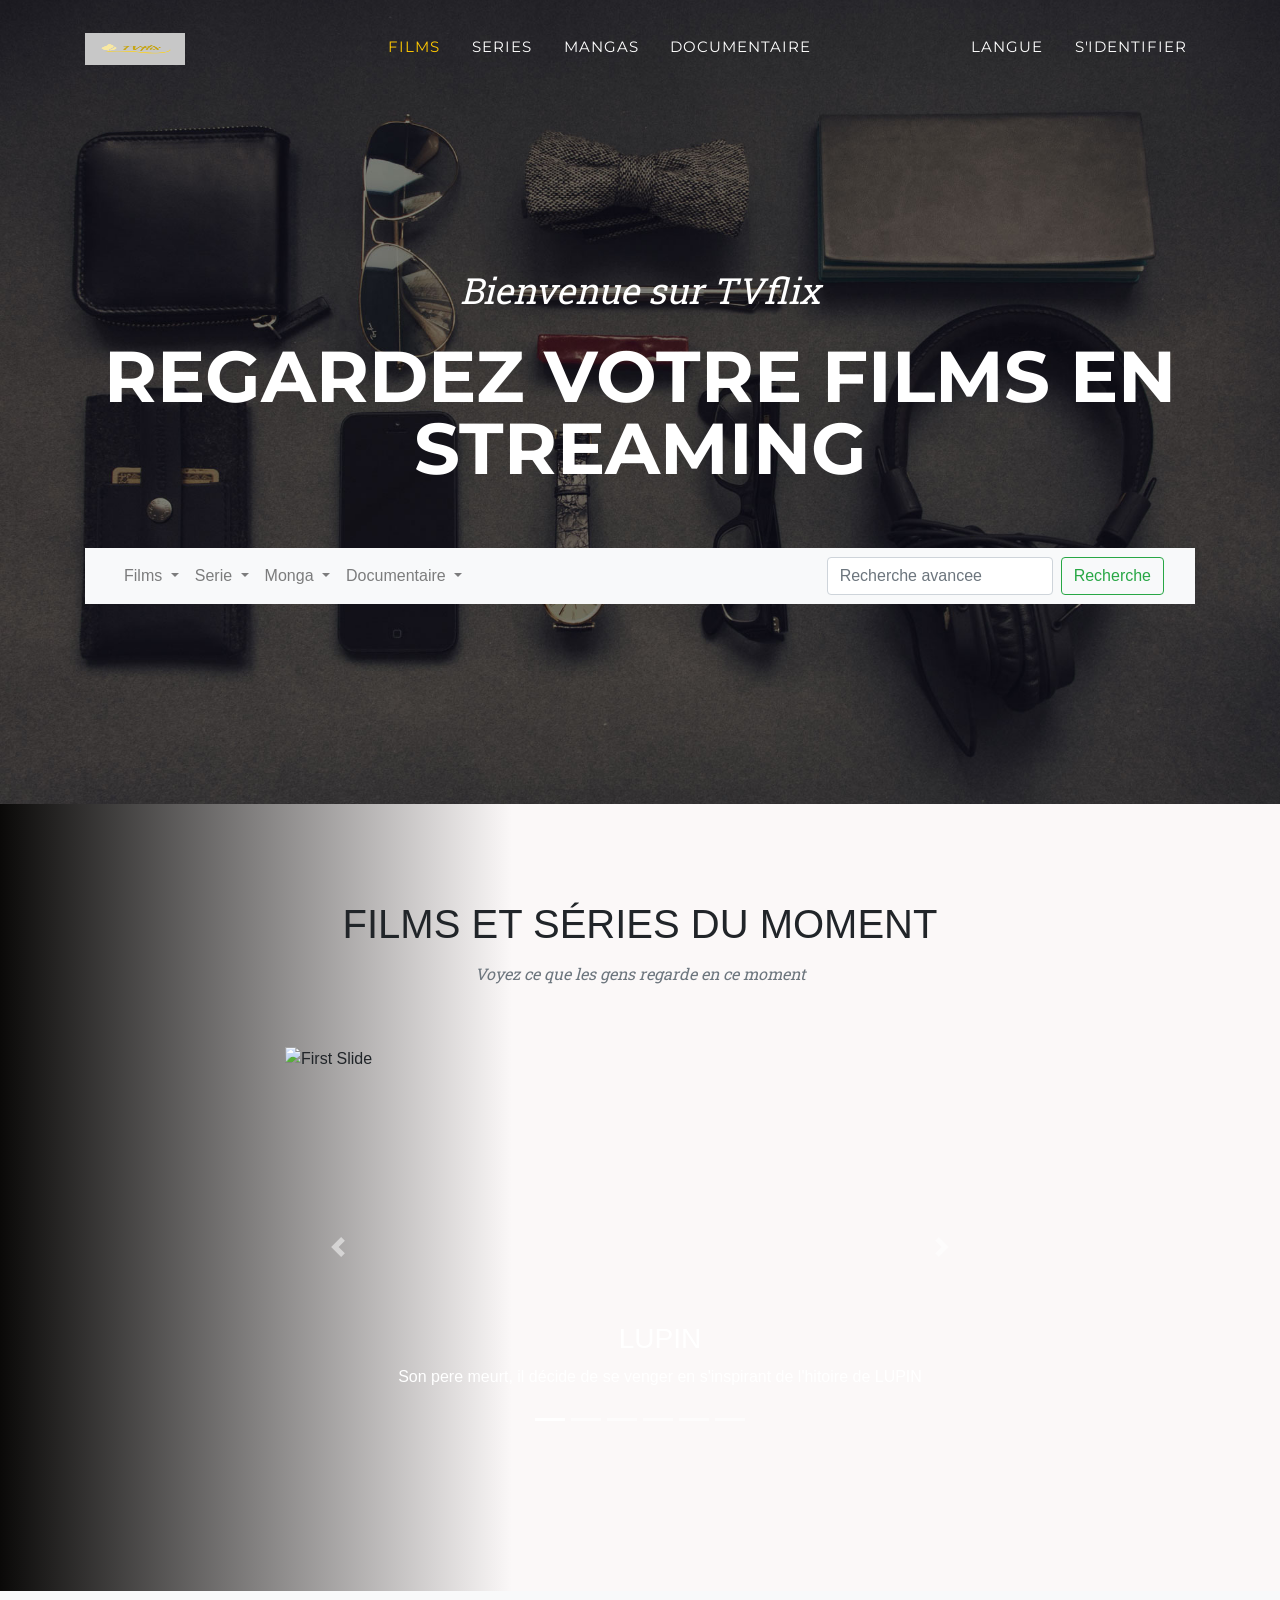
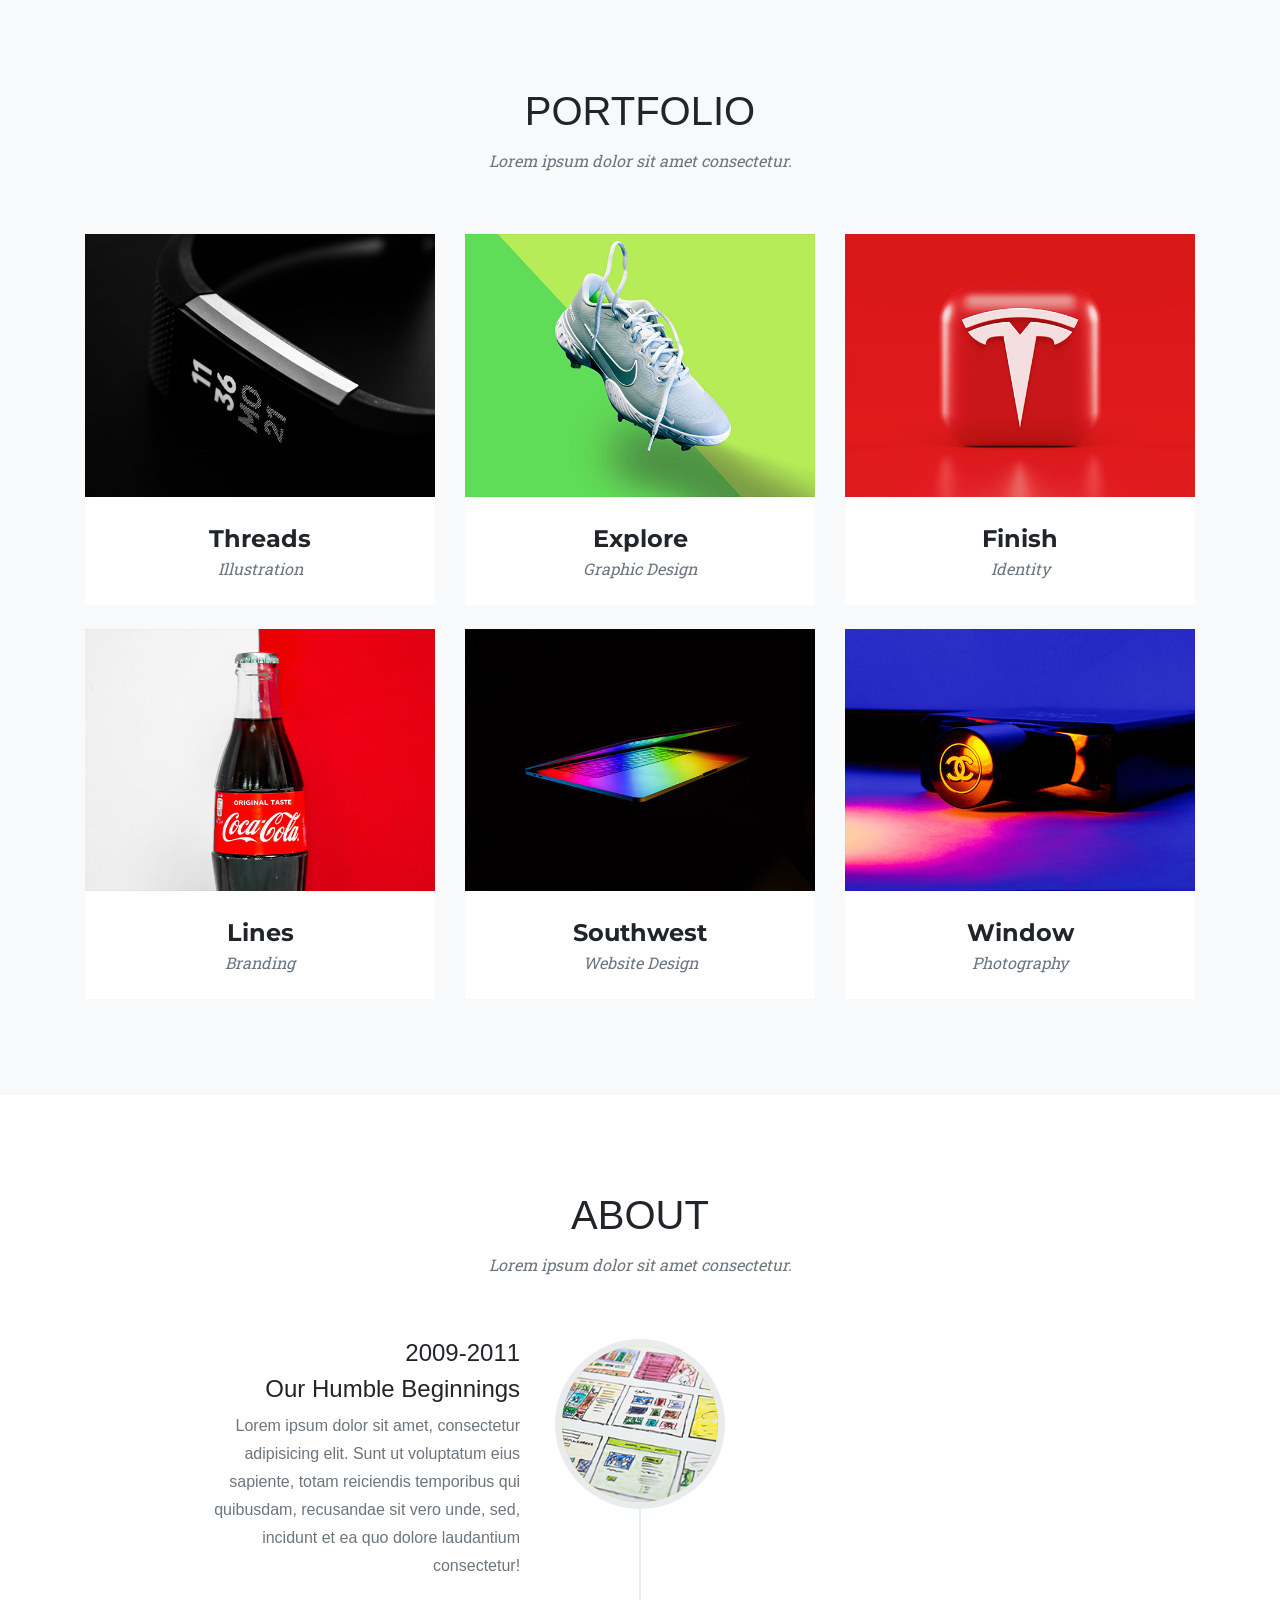
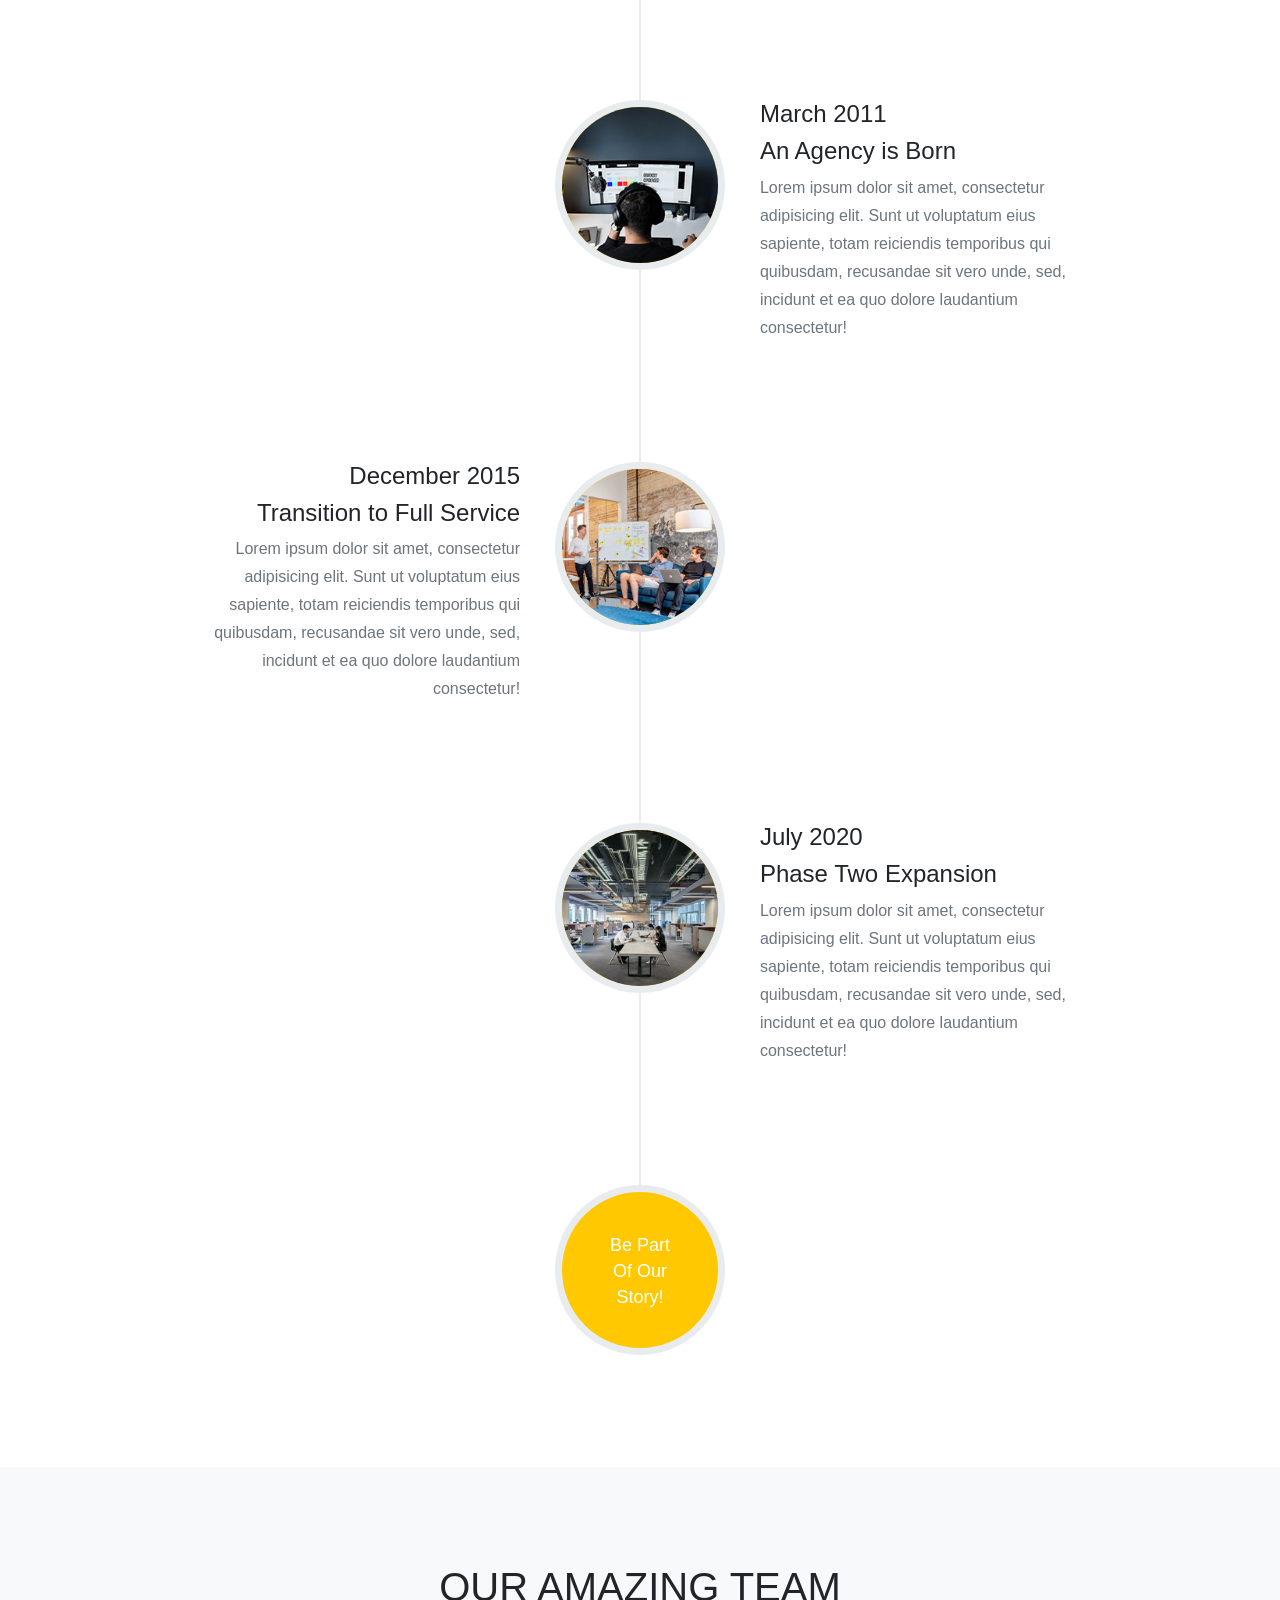
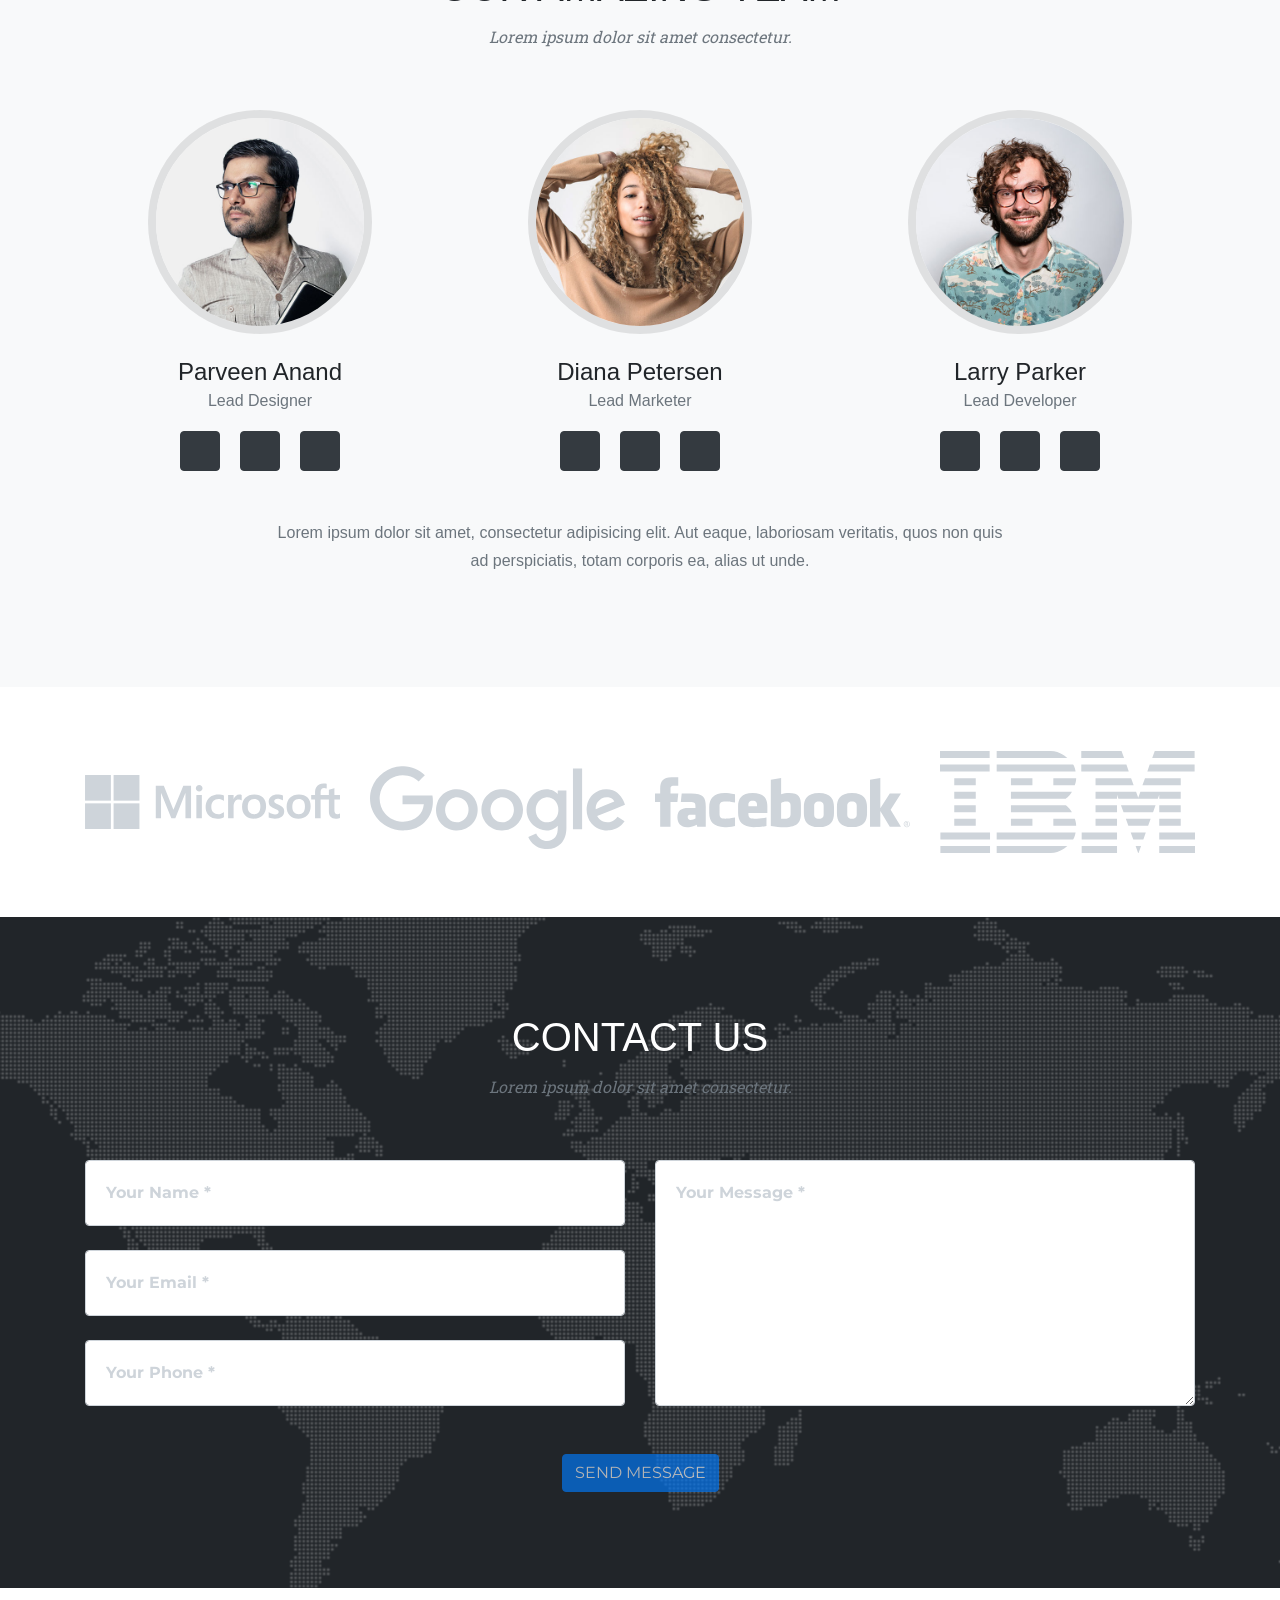
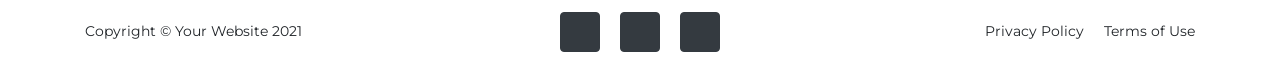
==== public/jalon1/startbootstrap-agency-gh-pages/index.html @ 6d9bc87f "finalisation du section Films et Series Du Moment" ====
<!DOCTYPE html>
<html lang="en">

<head>
    <meta charset="utf-8" />
    <meta name="viewport" content="width=device-width, initial-scale=1, shrink-to-fit=no" />
    <meta name="description" content="" />
    <meta name="author" content="" />
    <title>Agency - Start Bootstrap Theme</title>
    <!-- Favicon-->
    <link rel="icon" type="image/x-icon" href="assets/favicon.ico" />
    <!-- Font Awesome icons (free version)-->
    <script src="https://use.fontawesome.com/releases/v5.15.4/js/all.js" crossorigin="anonymous"></script>
    <!-- Google fonts-->
    <link href="https://fonts.googleapis.com/css?family=Montserrat:400,700" rel="stylesheet" type="text/css" />
    <link href="https://fonts.googleapis.com/css?family=Roboto+Slab:400,100,300,700" rel="stylesheet" type="text/css" />
    <!-- Core theme CSS (includes Bootstrap)-->
    <link href="css/styles.css" rel="stylesheet" />
    <script src="https://code.jquery.com/jquery-3.3.1.slim.min.js"
        integrity="sha384-q8i/X+965DzO0rT7abK41JStQIAqVgRVzpbzo5smXKp4YfRvH+8abtTE1Pi6jizo"
        crossorigin="anonymous"></script>
    <script src="https://cdnjs.cloudflare.com/ajax/libs/popper.js/1.14.3/umd/popper.min.js"
        integrity="sha384-ZMP7rVo3mIykV+2+9J3UJ46jBk0WLaUAdn689aCwoqbBJiSnjAK/l8WvCWPIPm49"
        crossorigin="anonymous"></script>
    <script src="https://stackpath.bootstrapcdn.com/bootstrap/4.1.1/js/bootstrap.min.js"
        integrity="sha384-smHYKdLADwkXOn1EmN1qk/HfnUcbVRZyYmZ4qpPea6sjB/pTJ0euyQp0Mk8ck+5T"
        crossorigin="anonymous"></script>
    <link rel="stylesheet" href="https://stackpath.bootstrapcdn.com/bootstrap/4.1.1/css/bootstrap.min.css"
        integrity="sha384-WskhaSGFgHYWDcbwN70/dfYBj47jz9qbsMId/iRN3ewGhXQFZCSftd1LZCfmhktB" crossorigin="anonymous">
</head>

<body id="page-top">
    <!-- Navigation-->
    <nav class="navbar navbar-expand-lg navbar-dark fixed-top" id="mainNav">
        <div class="container">
            <a class="navbar-brand" href="#page-top"><img src="assets/img/logo.png" h width="100" alt="..." /></a>
            <button class="navbar-toggler" type="button" data-bs-toggle="collapse" data-bs-target="#navbarResponsive"
                aria-controls="navbarResponsive" aria-expanded="false" aria-label="Toggle navigation">
                Menu
                <i class="fas fa-bars ms-1"></i>
            </button>
            <div class="collapse navbar-collapse" id="navbarResponsive">
                <ul class="navbar-nav text-uppercase ms-auto py-4 py-lg-0">
                    <li class="nav-item"><a class="nav-link" href="#services">Films</a></li>
                    <li class="nav-item"><a class="nav-link" href="#portfolio">Series</a></li>
                    <li class="nav-item"><a class="nav-link" href="#about">Mangas</a></li>
                    <li class="nav-item"><a class="nav-link" href="#about">Documentaire</a></li>
                    <li class="nav-item"><a class="nav-link" href="#about"> </a></li>
                    <li class="nav-item"><a class="nav-link" href="#about"> </a></li>
                    <li class="nav-item"><a class="nav-link" href="#about"> </a></li>
                    <li class="nav-item"><a class="nav-link" href="#about"> </a></li>
                    <li class="nav-item"><a class="nav-link" href="#team">Langue</a></li>
                    <li class="nav-item"><a class="nav-link" href="#contact">S'identifier</a></li>
                </ul>
            </div>
        </div>
    </nav>
    <!-- Masthead-->
    <header class="masthead">
        <div class="container">
            <div class="masthead-subheading">Bienvenue sur TVflix</div>
            <div class="masthead-heading text-uppercase">Regardez votre films en streaming</div>
            <nav class="navbar navbar-expand-lg navbar-light bg-light">
                <div class="container-fluid">
                    <!--                        <a class="navbar-brand" href="#">Navbar</a>-->
                    <button class="navbar-toggler" type="button" data-bs-toggle="collapse"
                        data-bs-target="#navbarSupportedContent" aria-controls="navbarSupportedContent"
                        aria-expanded="false" aria-label="Toggle navigation">
                        <span class="navbar-toggler-icon"></span>
                    </button>
                    <div class="collapse navbar-collapse" id="navbarSupportedContent">
                        <ul class="navbar-nav me-auto mb-2 mb-lg-0">
                            </li>
                            <li class="nav-item dropdown">
                                <a class="nav-link dropdown-toggle" href="#" id="Films" role="button"
                                    data-bs-toggle="dropdown" aria-expanded="false">
                                    Films
                                </a>
                                <ul class="dropdown-menu" aria-labelledby="navbarDropdown">
                                    <li><a class="dropdown-item" href="#">Action</a></li>
                                    <li><a class="dropdown-item" href="#">Drame</a></li>
                                    <li><a class="dropdown-item" href="#">Horreur</a></li>
                                    <!--                                        <li><hr class="dropdown-divider"></li>-->
                                    <li><a class="dropdown-item" href="#">Romance</a></li>
                                    <li><a class="dropdown-item" href="#">Meilleur Films de touts les temps</a></li>
                                </ul>
                            </li>
                            <li class="nav-item dropdown">
                                <a class="nav-link dropdown-toggle" href="#" id="Series" role="button"
                                    data-bs-toggle="dropdown" aria-expanded="false">
                                    Serie
                                </a>
                                <ul class="dropdown-menu" aria-labelledby="navbarDropdown">
                                    <li><a class="dropdown-item" href="#">Action</a></li>
                                    <li><a class="dropdown-item" href="#">Drame</a></li>
                                    <li><a class="dropdown-item" href="#">Horreur</a></li>
                                    <!--                                        <li><hr class="dropdown-divider"></li>-->
                                    <li><a class="dropdown-item" href="#">Romance</a></li>
                                    <li><a class="dropdown-item" href="#">Meilleur Series de touts les temps</a></li>
                                </ul>
                            </li>
                            <li class="nav-item dropdown">
                                <a class="nav-link dropdown-toggle" href="#" id="navbarDropdown" role="button"
                                    data-bs-toggle="dropdown" aria-expanded="false">
                                    Monga
                                </a>
                                <ul class="dropdown-menu" aria-labelledby="navbarDropdown">
                                    <li><a class="dropdown-item" href="#">Action</a></li>
                                    <li><a class="dropdown-item" href="#">Drame</a></li>
                                    <li><a class="dropdown-item" href="#">Horreur</a></li>
                                    <!--                                        <li><hr class="dropdown-divider"></li>-->
                                    <li><a class="dropdown-item" href="#">Romance</a></li>
                                    <li><a class="dropdown-item" href="#">Meilleur Monga de touts les temps</a></li>
                                </ul>
                            </li>
                            <li class="nav-item dropdown">
                                <a class="nav-link dropdown-toggle" href="#" id="Documentaire" role="button"
                                    data-bs-toggle="dropdown" aria-expanded="false">
                                    Documentaire
                                </a>
                                <ul class="dropdown-menu" aria-labelledby="navbarDropdown">
                                    <li><a class="dropdown-item" href="#">Nature</a></li>
                                    <li><a class="dropdown-item" href="#">Guerre</a></li>
                                    <!--                                        <li><hr class="dropdown-divider"></li>-->
                                    <li><a class="dropdown-item" href="#">Technologie</a></li>
                                </ul>
                            </li>
                            <!--                                <li class="nav-item">-->
                            <!--                                    <a class="nav-link disabled">Disabled</a>-->
                            <!--                                </li>-->
                        </ul>
                        <form class="d-flex">
                            <input class="form-control me-2" type="search" placeholder="Recherche avancee"
                                aria-label="Recherche">
                            <button class="btn btn-outline-success" type="submit">Recherche</button>
                        </form>
                    </div>
                </div>
            </nav>
        </div>
    </header>
    <!-- Services-->
    <section style="background: rgb(10,9,8);
    background: linear-gradient(90deg, rgba(10,9,8,1) 0%, rgba(251,248,248,1) 40%);"class="page-section" id="services">
        <div class="container">
            <div class="text-center">
                <h2 class="section-heading text-uppercase">Films Et Séries Du Moment</h2>
                <h3 class="section-subheading text-muted">Voyez ce que les gens regarde en ce moment</h3>
            </div>
            <div class="container">
                <div class="row">
                    <div class="col-sm-8 m-auto">
                        <!-- SLIDER WITH CAPTIONS -->
                        <div id="slider4" class="carousel slide mb-5" data-ride="carousel">
                            <ol class="carousel-indicators">
                                <li class="active" data-target="#slider4" data-slide-to="0"></li>
                                <li data-target="#slider4" data-slide-to="1"></li>
                                <li data-target="#slider4" data-slide-to="2"></li>
                                <li data-target="#slider4" data-slide-to="3"></li>
                                <li data-target="#slider4" data-slide-to="4"></li>
                                <li data-target="#slider4" data-slide-to="5"></li>
                            </ol>
                            <div class="carousel-inner">
                                <div style="width: 750px;" class="carousel-item active">
                                    <img style="width: 700px; height: 400px;" class="d-block img-fluid" src="https://www.francetvinfo.fr/pictures/ezbst2idcQj1Mu-MVSHnGaxowH8/0x231:600x569/944x531/filters:format(webp)/2021/05/11/phpW4LuIW.jpg"
                                        alt="First Slide">
                                    <div class="carousel-caption d-none d-md-block">
                                        <h3>LUPIN</h3>
                                        <p>Son pere meurt, il décide de se venger en s'inspirant de l'hitoire de LUPIN</p>
                                    </div>
                                </div>
                                <div style="width: 750px;" class="carousel-item">
                                    <img style="width: 700px;height: 400px;" class="d-block img-fluid" src="https://cache.cosmopolitan.fr/data/photo/w600_h315_ci/1mn/love-hard-couple.jpg"
                                        alt="Second Slide">
                                    <div class="carousel-caption d-none d-md-block">
                                        <h3>LOVEHARD</h3>
                                        <p>Natalie, une jeune femme qui vit à Los Angeles et peine à trouver l'amour.</p>
                                    </div>
                                </div>
                                <div style="width: 750px;" class="carousel-item">
                                    <img style="width: 700px;height: 400px;"  class="d-block img-fluid" src="https://www.themoviedb.org/t/p/w780/lxLiKYM4laorYKMxyaWrSVbLIjr.jpg"
                                        alt="Third Slide">
                                    <div class="carousel-caption d-none d-md-block">
                                        <h3>ARMY OF THIEVES</h3>
                                        <p>Grâce à ses talents de hackeur, Ludwig intègre un gang de braqueurs qui traque les différents coffres.</p>
                                    </div>
                                </div>
                                <div style="width: 750px;" class="carousel-item">
                                    <img style="width: 700px;height: 400px;" class="d-block img-fluid" src="https://imgsrc.cineserie.com/2021/09/1200x680_venom.jpg?ver=1"
                                        alt="Third Slide">
                                    <div class="carousel-caption d-none d-md-block">
                                        <h3>VENOM 2</h3>
                                        <p>Après avoir choisi le journaliste d'enquête Eddie Brock comme hôte, le symbiote extraterrestre Venom doit affronter un nouvel ennemi</p>
                                    </div>
                                </div>
                                <div style="width: 750px;" class="carousel-item">
                                    <img style="width: 700px;height: 400px;" class="d-block img-fluid" src="https://img.huffingtonpost.com/asset/615c76212000006b1a8cfb46.jpg?cache=abHQ5LaKaV&ops=1778_1000"
                                        alt="Third Slide">
                                    <div class="carousel-caption d-none d-md-block">
                                        <h3>SQUID GAME</h3>
                                        <p>Des personnes en difficultés financières sont invitées à une mystérieuse compétition de survie.</p>
                                    </div>
                                </div>
                                <div style="width: 750px;"class="carousel-item">
                                    <img style="width: 700px;height: 400px;" class="d-block img-fluid" src="https://imgr.cineserie.com/2021/04/jumanji.png?imgeng=/f_jpg/cmpr_0/w_2544/h_1431/m_cropbox&ver=1"
                                        alt="Third Slide">
                                    <div class="carousel-caption d-none d-md-block">
                                        <h3>JUMANJI </h3>
                                        <p>Quatre jeunes se retrouvent mystérieusement propulsés au coeur de la jungle de Jumanji</p>
                                    </div>
                                </div>
                            </div>

                            <!-- CONTROLS -->
                            <a href="#slider4" class="carousel-control-prev" data-slide="prev">
                                <span class="carousel-control-prev-icon"></span>
                            </a>

                            <a href="#slider4" class="carousel-control-next" data-slide="next">
                                <span class="carousel-control-next-icon"></span>
                            </a>
                        </div>
                    </div>
                </div>
            <script src="https://code.jquery.com/jquery-3.3.1.slim.min.js"
                integrity="sha384-q8i/X+965DzO0rT7abK41JStQIAqVgRVzpbzo5smXKp4YfRvH+8abtTE1Pi6jizo"
                crossorigin="anonymous"></script>
            <script src="https://cdnjs.cloudflare.com/ajax/libs/popper.js/1.14.3/umd/popper.min.js"
                integrity="sha384-ZMP7rVo3mIykV+2+9J3UJ46jBk0WLaUAdn689aCwoqbBJiSnjAK/l8WvCWPIPm49"
                crossorigin="anonymous"></script>
            <script src="https://stackpath.bootstrapcdn.com/bootstrap/4.1.1/js/bootstrap.min.js"
                integrity="sha384-smHYKdLADwkXOn1EmN1qk/HfnUcbVRZyYmZ4qpPea6sjB/pTJ0euyQp0Mk8ck+5T"
                crossorigin="anonymous"></script>
            <script>
                $('.carousel').carousel({
                    interval: 3000,
                    keyboard: true,
                    pause: 'hover',
                    wrap: true
                });

                $('#slider4').on('slide.bs.carousel', function () {
                    console.log('SLIDE!');
                });

                $('#slider4').on('slid.bs.carousel', function () {
                    console.log('SLID!');
                });

            </script>
        </div>

    </section>
    <!-- Portfolio Grid-->
    <section class="page-section bg-light" id="portfolio">
        <div class="container">
            <div class="text-center">
                <h2 class="section-heading text-uppercase">Portfolio</h2>
                <h3 class="section-subheading text-muted">Lorem ipsum dolor sit amet consectetur.</h3>
            </div>
            <div class="row">
                <div class="col-lg-4 col-sm-6 mb-4">
                    <!-- Portfolio item 1-->
                    <div class="portfolio-item">
                        <a class="portfolio-link" data-bs-toggle="modal" href="#portfolioModal1">
                            <div class="portfolio-hover">
                                <div class="portfolio-hover-content"><i class="fas fa-plus fa-3x"></i></div>
                            </div>
                            <img class="img-fluid" src="assets/img/portfolio/1.jpg" alt="..." />
                        </a>
                        <div class="portfolio-caption">
                            <div class="portfolio-caption-heading">Threads</div>
                            <div class="portfolio-caption-subheading text-muted">Illustration</div>
                        </div>
                    </div>
                </div>
                <div class="col-lg-4 col-sm-6 mb-4">
                    <!-- Portfolio item 2-->
                    <div class="portfolio-item">
                        <a class="portfolio-link" data-bs-toggle="modal" href="#portfolioModal2">
                            <div class="portfolio-hover">
                                <div class="portfolio-hover-content"><i class="fas fa-plus fa-3x"></i></div>
                            </div>
                            <img class="img-fluid" src="assets/img/portfolio/2.jpg" alt="..." />
                        </a>
                        <div class="portfolio-caption">
                            <div class="portfolio-caption-heading">Explore</div>
                            <div class="portfolio-caption-subheading text-muted">Graphic Design</div>
                        </div>
                    </div>
                </div>
                <div class="col-lg-4 col-sm-6 mb-4">
                    <!-- Portfolio item 3-->
                    <div class="portfolio-item">
                        <a class="portfolio-link" data-bs-toggle="modal" href="#portfolioModal3">
                            <div class="portfolio-hover">
                                <div class="portfolio-hover-content"><i class="fas fa-plus fa-3x"></i></div>
                            </div>
                            <img class="img-fluid" src="assets/img/portfolio/3.jpg" alt="..." />
                        </a>
                        <div class="portfolio-caption">
                            <div class="portfolio-caption-heading">Finish</div>
                            <div class="portfolio-caption-subheading text-muted">Identity</div>
                        </div>
                    </div>
                </div>
                <div class="col-lg-4 col-sm-6 mb-4 mb-lg-0">
                    <!-- Portfolio item 4-->
                    <div class="portfolio-item">
                        <a class="portfolio-link" data-bs-toggle="modal" href="#portfolioModal4">
                            <div class="portfolio-hover">
                                <div class="portfolio-hover-content"><i class="fas fa-plus fa-3x"></i></div>
                            </div>
                            <img class="img-fluid" src="assets/img/portfolio/4.jpg" alt="..." />
                        </a>
                        <div class="portfolio-caption">
                            <div class="portfolio-caption-heading">Lines</div>
                            <div class="portfolio-caption-subheading text-muted">Branding</div>
                        </div>
                    </div>
                </div>
                <div class="col-lg-4 col-sm-6 mb-4 mb-sm-0">
                    <!-- Portfolio item 5-->
                    <div class="portfolio-item">
                        <a class="portfolio-link" data-bs-toggle="modal" href="#portfolioModal5">
                            <div class="portfolio-hover">
                                <div class="portfolio-hover-content"><i class="fas fa-plus fa-3x"></i></div>
                            </div>
                            <img class="img-fluid" src="assets/img/portfolio/5.jpg" alt="..." />
                        </a>
                        <div class="portfolio-caption">
                            <div class="portfolio-caption-heading">Southwest</div>
                            <div class="portfolio-caption-subheading text-muted">Website Design</div>
                        </div>
                    </div>
                </div>
                <div class="col-lg-4 col-sm-6">
                    <!-- Portfolio item 6-->
                    <div class="portfolio-item">
                        <a class="portfolio-link" data-bs-toggle="modal" href="#portfolioModal6">
                            <div class="portfolio-hover">
                                <div class="portfolio-hover-content"><i class="fas fa-plus fa-3x"></i></div>
                            </div>
                            <img class="img-fluid" src="assets/img/portfolio/6.jpg" alt="..." />
                        </a>
                        <div class="portfolio-caption">
                            <div class="portfolio-caption-heading">Window</div>
                            <div class="portfolio-caption-subheading text-muted">Photography</div>
                        </div>
                    </div>
                </div>
            </div>
        </div>
    </section>
    <!-- About-->
    <section class="page-section" id="about">
        <div class="container">
            <div class="text-center">
                <h2 class="section-heading text-uppercase">About</h2>
                <h3 class="section-subheading text-muted">Lorem ipsum dolor sit amet consectetur.</h3>
            </div>
            <ul class="timeline">
                <li>
                    <div class="timeline-image"><img class="rounded-circle img-fluid" src="assets/img/about/1.jpg"
                            alt="..." /></div>
                    <div class="timeline-panel">
                        <div class="timeline-heading">
                            <h4>2009-2011</h4>
                            <h4 class="subheading">Our Humble Beginnings</h4>
                        </div>
                        <div class="timeline-body">
                            <p class="text-muted">Lorem ipsum dolor sit amet, consectetur adipisicing elit. Sunt ut
                                voluptatum eius sapiente, totam reiciendis temporibus qui quibusdam, recusandae sit vero
                                unde, sed, incidunt et ea quo dolore laudantium consectetur!</p>
                        </div>
                    </div>
                </li>
                <li class="timeline-inverted">
                    <div class="timeline-image"><img class="rounded-circle img-fluid" src="assets/img/about/2.jpg"
                            alt="..." /></div>
                    <div class="timeline-panel">
                        <div class="timeline-heading">
                            <h4>March 2011</h4>
                            <h4 class="subheading">An Agency is Born</h4>
                        </div>
                        <div class="timeline-body">
                            <p class="text-muted">Lorem ipsum dolor sit amet, consectetur adipisicing elit. Sunt ut
                                voluptatum eius sapiente, totam reiciendis temporibus qui quibusdam, recusandae sit vero
                                unde, sed, incidunt et ea quo dolore laudantium consectetur!</p>
                        </div>
                    </div>
                </li>
                <li>
                    <div class="timeline-image"><img class="rounded-circle img-fluid" src="assets/img/about/3.jpg"
                            alt="..." /></div>
                    <div class="timeline-panel">
                        <div class="timeline-heading">
                            <h4>December 2015</h4>
                            <h4 class="subheading">Transition to Full Service</h4>
                        </div>
                        <div class="timeline-body">
                            <p class="text-muted">Lorem ipsum dolor sit amet, consectetur adipisicing elit. Sunt ut
                                voluptatum eius sapiente, totam reiciendis temporibus qui quibusdam, recusandae sit vero
                                unde, sed, incidunt et ea quo dolore laudantium consectetur!</p>
                        </div>
                    </div>
                </li>
                <li class="timeline-inverted">
                    <div class="timeline-image"><img class="rounded-circle img-fluid" src="assets/img/about/4.jpg"
                            alt="..." /></div>
                    <div class="timeline-panel">
                        <div class="timeline-heading">
                            <h4>July 2020</h4>
                            <h4 class="subheading">Phase Two Expansion</h4>
                        </div>
                        <div class="timeline-body">
                            <p class="text-muted">Lorem ipsum dolor sit amet, consectetur adipisicing elit. Sunt ut
                                voluptatum eius sapiente, totam reiciendis temporibus qui quibusdam, recusandae sit vero
                                unde, sed, incidunt et ea quo dolore laudantium consectetur!</p>
                        </div>
                    </div>
                </li>
                <li class="timeline-inverted">
                    <div class="timeline-image">
                        <h4>
                            Be Part
                            <br />
                            Of Our
                            <br />
                            Story!
                        </h4>
                    </div>
                </li>
            </ul>
        </div>
    </section>
    <!-- Team-->
    <section class="page-section bg-light" id="team">
        <div class="container">
            <div class="text-center">
                <h2 class="section-heading text-uppercase">Our Amazing Team</h2>
                <h3 class="section-subheading text-muted">Lorem ipsum dolor sit amet consectetur.</h3>
            </div>
            <div class="row">
                <div class="col-lg-4">
                    <div class="team-member">
                        <img class="mx-auto rounded-circle" src="assets/img/team/1.jpg" alt="..." />
                        <h4>Parveen Anand</h4>
                        <p class="text-muted">Lead Designer</p>
                        <a class="btn btn-dark btn-social mx-2" href="#!"><i class="fab fa-twitter"></i></a>
                        <a class="btn btn-dark btn-social mx-2" href="#!"><i class="fab fa-facebook-f"></i></a>
                        <a class="btn btn-dark btn-social mx-2" href="#!"><i class="fab fa-linkedin-in"></i></a>
                    </div>
                </div>
                <div class="col-lg-4">
                    <div class="team-member">
                        <img class="mx-auto rounded-circle" src="assets/img/team/2.jpg" alt="..." />
                        <h4>Diana Petersen</h4>
                        <p class="text-muted">Lead Marketer</p>
                        <a class="btn btn-dark btn-social mx-2" href="#!"><i class="fab fa-twitter"></i></a>
                        <a class="btn btn-dark btn-social mx-2" href="#!"><i class="fab fa-facebook-f"></i></a>
                        <a class="btn btn-dark btn-social mx-2" href="#!"><i class="fab fa-linkedin-in"></i></a>
                    </div>
                </div>
                <div class="col-lg-4">
                    <div class="team-member">
                        <img class="mx-auto rounded-circle" src="assets/img/team/3.jpg" alt="..." />
                        <h4>Larry Parker</h4>
                        <p class="text-muted">Lead Developer</p>
                        <a class="btn btn-dark btn-social mx-2" href="#!"><i class="fab fa-twitter"></i></a>
                        <a class="btn btn-dark btn-social mx-2" href="#!"><i class="fab fa-facebook-f"></i></a>
                        <a class="btn btn-dark btn-social mx-2" href="#!"><i class="fab fa-linkedin-in"></i></a>
                    </div>
                </div>
            </div>
            <div class="row">
                <div class="col-lg-8 mx-auto text-center">
                    <p class="large text-muted">Lorem ipsum dolor sit amet, consectetur adipisicing elit. Aut eaque,
                        laboriosam veritatis, quos non quis ad perspiciatis, totam corporis ea, alias ut unde.</p>
                </div>
            </div>
        </div>
    </section>
    <!-- Clients-->
    <div class="py-5">
        <div class="container">
            <div class="row align-items-center">
                <div class="col-md-3 col-sm-6 my-3">
                    <a href="#!"><img class="img-fluid img-brand d-block mx-auto" src="assets/img/logos/microsoft.svg"
                            alt="..." /></a>
                </div>
                <div class="col-md-3 col-sm-6 my-3">
                    <a href="#!"><img class="img-fluid img-brand d-block mx-auto" src="assets/img/logos/google.svg"
                            alt="..." /></a>
                </div>
                <div class="col-md-3 col-sm-6 my-3">
                    <a href="#!"><img class="img-fluid img-brand d-block mx-auto" src="assets/img/logos/facebook.svg"
                            alt="..." /></a>
                </div>
                <div class="col-md-3 col-sm-6 my-3">
                    <a href="#!"><img class="img-fluid img-brand d-block mx-auto" src="assets/img/logos/ibm.svg"
                            alt="..." /></a>
                </div>
            </div>
        </div>
    </div>
    <!-- Contact-->
    <section class="page-section" id="contact">
        <div class="container">
            <div class="text-center">
                <h2 class="section-heading text-uppercase">Contact Us</h2>
                <h3 class="section-subheading text-muted">Lorem ipsum dolor sit amet consectetur.</h3>
            </div>
            <!-- * * * * * * * * * * * * * * *-->
            <!-- * * SB Forms Contact Form * *-->
            <!-- * * * * * * * * * * * * * * *-->
            <!-- This form is pre-integrated with SB Forms.-->
            <!-- To make this form functional, sign up at-->
            <!-- https://startbootstrap.com/solution/contact-forms-->
            <!-- to get an API token!-->
            <form id="contactForm" data-sb-form-api-token="API_TOKEN">
                <div class="row align-items-stretch mb-5">
                    <div class="col-md-6">
                        <div class="form-group">
                            <!-- Name input-->
                            <input class="form-control" id="name" type="text" placeholder="Your Name *"
                                data-sb-validations="required" />
                            <div class="invalid-feedback" data-sb-feedback="name:required">A name is required.</div>
                        </div>
                        <div class="form-group">
                            <!-- Email address input-->
                            <input class="form-control" id="email" type="email" placeholder="Your Email *"
                                data-sb-validations="required,email" />
                            <div class="invalid-feedback" data-sb-feedback="email:required">An email is required.</div>
                            <div class="invalid-feedback" data-sb-feedback="email:email">Email is not valid.</div>
                        </div>
                        <div class="form-group mb-md-0">
                            <!-- Phone number input-->
                            <input class="form-control" id="phone" type="tel" placeholder="Your Phone *"
                                data-sb-validations="required" />
                            <div class="invalid-feedback" data-sb-feedback="phone:required">A phone number is required.
                            </div>
                        </div>
                    </div>
                    <div class="col-md-6">
                        <div class="form-group form-group-textarea mb-md-0">
                            <!-- Message input-->
                            <textarea class="form-control" id="message" placeholder="Your Message *"
                                data-sb-validations="required"></textarea>
                            <div class="invalid-feedback" data-sb-feedback="message:required">A message is required.
                            </div>
                        </div>
                    </div>
                </div>
                <!-- Submit success message-->
                <!---->
                <!-- This is what your users will see when the form-->
                <!-- has successfully submitted-->
                <div class="d-none" id="submitSuccessMessage">
                    <div class="text-center text-white mb-3">
                        <div class="fw-bolder">Form submission successful!</div>
                        To activate this form, sign up at
                        <br />
                        <a
                            href="https://startbootstrap.com/solution/contact-forms">https://startbootstrap.com/solution/contact-forms</a>
                    </div>
                </div>
                <!-- Submit error message-->
                <!---->
                <!-- This is what your users will see when there is-->
                <!-- an error submitting the form-->
                <div class="d-none" id="submitErrorMessage">
                    <div class="text-center text-danger mb-3">Error sending message!</div>
                </div>
                <!-- Submit Button-->
                <div class="text-center"><button class="btn btn-primary btn-xl text-uppercase disabled"
                        id="submitButton" type="submit">Send Message</button></div>
            </form>
        </div>
    </section>
    <!-- Footer-->
    <footer class="footer py-4">
        <div class="container">
            <div class="row align-items-center">
                <div class="col-lg-4 text-lg-start">Copyright &copy; Your Website 2021</div>
                <div class="col-lg-4 my-3 my-lg-0">
                    <a class="btn btn-dark btn-social mx-2" href="#!"><i class="fab fa-twitter"></i></a>
                    <a class="btn btn-dark btn-social mx-2" href="#!"><i class="fab fa-facebook-f"></i></a>
                    <a class="btn btn-dark btn-social mx-2" href="#!"><i class="fab fa-linkedin-in"></i></a>
                </div>
                <div class="col-lg-4 text-lg-end">
                    <a class="link-dark text-decoration-none me-3" href="#!">Privacy Policy</a>
                    <a class="link-dark text-decoration-none" href="#!">Terms of Use</a>
                </div>
            </div>
        </div>
    </footer>
    <!-- Portfolio Modals-->
    <!-- Portfolio item 1 modal popup-->
    <div class="portfolio-modal modal fade" id="portfolioModal1" tabindex="-1" role="dialog" aria-hidden="true">
        <div class="modal-dialog">
            <div class="modal-content">
                <div class="close-modal" data-bs-dismiss="modal"><img src="assets/img/close-icon.svg"
                        alt="Close modal" /></div>
                <div class="container">
                    <div class="row justify-content-center">
                        <div class="col-lg-8">
                            <div class="modal-body">
                                <!-- Project details-->
                                <h2 class="text-uppercase">Project Name</h2>
                                <p class="item-intro text-muted">Lorem ipsum dolor sit amet consectetur.</p>
                                <img class="img-fluid d-block mx-auto" src="assets/img/portfolio/1.jpg" alt="..." />
                                <p>Use this area to describe your project. Lorem ipsum dolor sit amet, consectetur
                                    adipisicing elit. Est blanditiis dolorem culpa incidunt minus dignissimos deserunt
                                    repellat aperiam quasi sunt officia expedita beatae cupiditate, maiores repudiandae,
                                    nostrum, reiciendis facere nemo!</p>
                                <ul class="list-inline">
                                    <li>
                                        <strong>Client:</strong>
                                        Threads
                                    </li>
                                    <li>
                                        <strong>Category:</strong>
                                        Illustration
                                    </li>
                                </ul>
                                <button class="btn btn-primary btn-xl text-uppercase" data-bs-dismiss="modal"
                                    type="button">
                                    <i class="fas fa-times me-1"></i>
                                    Close Project
                                </button>
                            </div>
                        </div>
                    </div>
                </div>
            </div>
        </div>
    </div>
    <!-- Portfolio item 2 modal popup-->
    <div class="portfolio-modal modal fade" id="portfolioModal2" tabindex="-1" role="dialog" aria-hidden="true">
        <div class="modal-dialog">
            <div class="modal-content">
                <div class="close-modal" data-bs-dismiss="modal"><img src="assets/img/close-icon.svg"
                        alt="Close modal" /></div>
                <div class="container">
                    <div class="row justify-content-center">
                        <div class="col-lg-8">
                            <div class="modal-body">
                                <!-- Project details-->
                                <h2 class="text-uppercase">Project Name</h2>
                                <p class="item-intro text-muted">Lorem ipsum dolor sit amet consectetur.</p>
                                <img class="img-fluid d-block mx-auto" src="assets/img/portfolio/2.jpg" alt="..." />
                                <p>Use this area to describe your project. Lorem ipsum dolor sit amet, consectetur
                                    adipisicing elit. Est blanditiis dolorem culpa incidunt minus dignissimos deserunt
                                    repellat aperiam quasi sunt officia expedita beatae cupiditate, maiores repudiandae,
                                    nostrum, reiciendis facere nemo!</p>
                                <ul class="list-inline">
                                    <li>
                                        <strong>Client:</strong>
                                        Explore
                                    </li>
                                    <li>
                                        <strong>Category:</strong>
                                        Graphic Design
                                    </li>
                                </ul>
                                <button class="btn btn-primary btn-xl text-uppercase" data-bs-dismiss="modal"
                                    type="button">
                                    <i class="fas fa-times me-1"></i>
                                    Close Project
                                </button>
                            </div>
                        </div>
                    </div>
                </div>
            </div>
        </div>
    </div>
    <!-- Portfolio item 3 modal popup-->
    <div class="portfolio-modal modal fade" id="portfolioModal3" tabindex="-1" role="dialog" aria-hidden="true">
        <div class="modal-dialog">
            <div class="modal-content">
                <div class="close-modal" data-bs-dismiss="modal"><img src="assets/img/close-icon.svg"
                        alt="Close modal" /></div>
                <div class="container">
                    <div class="row justify-content-center">
                        <div class="col-lg-8">
                            <div class="modal-body">
                                <!-- Project details-->
                                <h2 class="text-uppercase">Project Name</h2>
                                <p class="item-intro text-muted">Lorem ipsum dolor sit amet consectetur.</p>
                                <img class="img-fluid d-block mx-auto" src="assets/img/portfolio/3.jpg" alt="..." />
                                <p>Use this area to describe your project. Lorem ipsum dolor sit amet, consectetur
                                    adipisicing elit. Est blanditiis dolorem culpa incidunt minus dignissimos deserunt
                                    repellat aperiam quasi sunt officia expedita beatae cupiditate, maiores repudiandae,
                                    nostrum, reiciendis facere nemo!</p>
                                <ul class="list-inline">
                                    <li>
                                        <strong>Client:</strong>
                                        Finish
                                    </li>
                                    <li>
                                        <strong>Category:</strong>
                                        Identity
                                    </li>
                                </ul>
                                <button class="btn btn-primary btn-xl text-uppercase" data-bs-dismiss="modal"
                                    type="button">
                                    <i class="fas fa-times me-1"></i>
                                    Close Project
                                </button>
                            </div>
                        </div>
                    </div>
                </div>
            </div>
        </div>
    </div>
    <!-- Portfolio item 4 modal popup-->
    <div class="portfolio-modal modal fade" id="portfolioModal4" tabindex="-1" role="dialog" aria-hidden="true">
        <div class="modal-dialog">
            <div class="modal-content">
                <div class="close-modal" data-bs-dismiss="modal"><img src="assets/img/close-icon.svg"
                        alt="Close modal" /></div>
                <div class="container">
                    <div class="row justify-content-center">
                        <div class="col-lg-8">
                            <div class="modal-body">
                                <!-- Project details-->
                                <h2 class="text-uppercase">Project Name</h2>
                                <p class="item-intro text-muted">Lorem ipsum dolor sit amet consectetur.</p>
                                <img class="img-fluid d-block mx-auto" src="assets/img/portfolio/4.jpg" alt="..." />
                                <p>Use this area to describe your project. Lorem ipsum dolor sit amet, consectetur
                                    adipisicing elit. Est blanditiis dolorem culpa incidunt minus dignissimos deserunt
                                    repellat aperiam quasi sunt officia expedita beatae cupiditate, maiores repudiandae,
                                    nostrum, reiciendis facere nemo!</p>
                                <ul class="list-inline">
                                    <li>
                                        <strong>Client:</strong>
                                        Lines
                                    </li>
                                    <li>
                                        <strong>Category:</strong>
                                        Branding
                                    </li>
                                </ul>
                                <button class="btn btn-primary btn-xl text-uppercase" data-bs-dismiss="modal"
                                    type="button">
                                    <i class="fas fa-times me-1"></i>
                                    Close Project
                                </button>
                            </div>
                        </div>
                    </div>
                </div>
            </div>
        </div>
    </div>
    <!-- Portfolio item 5 modal popup-->
    <div class="portfolio-modal modal fade" id="portfolioModal5" tabindex="-1" role="dialog" aria-hidden="true">
        <div class="modal-dialog">
            <div class="modal-content">
                <div class="close-modal" data-bs-dismiss="modal"><img src="assets/img/close-icon.svg"
                        alt="Close modal" /></div>
                <div class="container">
                    <div class="row justify-content-center">
                        <div class="col-lg-8">
                            <div class="modal-body">
                                <!-- Project details-->
                                <h2 class="text-uppercase">Project Name</h2>
                                <p class="item-intro text-muted">Lorem ipsum dolor sit amet consectetur.</p>
                                <img class="img-fluid d-block mx-auto" src="assets/img/portfolio/5.jpg" alt="..." />
                                <p>Use this area to describe your project. Lorem ipsum dolor sit amet, consectetur
                                    adipisicing elit. Est blanditiis dolorem culpa incidunt minus dignissimos deserunt
                                    repellat aperiam quasi sunt officia expedita beatae cupiditate, maiores repudiandae,
                                    nostrum, reiciendis facere nemo!</p>
                                <ul class="list-inline">
                                    <li>
                                        <strong>Client:</strong>
                                        Southwest
                                    </li>
                                    <li>
                                        <strong>Category:</strong>
                                        Website Design
                                    </li>
                                </ul>
                                <button class="btn btn-primary btn-xl text-uppercase" data-bs-dismiss="modal"
                                    type="button">
                                    <i class="fas fa-times me-1"></i>
                                    Close Project
                                </button>
                            </div>
                        </div>
                    </div>
                </div>
            </div>
        </div>
    </div>
    <!-- Portfolio item 6 modal popup-->
    <div class="portfolio-modal modal fade" id="portfolioModal6" tabindex="-1" role="dialog" aria-hidden="true">
        <div class="modal-dialog">
            <div class="modal-content">
                <div class="close-modal" data-bs-dismiss="modal"><img src="assets/img/close-icon.svg"
                        alt="Close modal" /></div>
                <div class="container">
                    <div class="row justify-content-center">
                        <div class="col-lg-8">
                            <div class="modal-body">
                                <!-- Project details-->
                                <h2 class="text-uppercase">Project Name</h2>
                                <p class="item-intro text-muted">Lorem ipsum dolor sit amet consectetur.</p>
                                <img class="img-fluid d-block mx-auto" src="assets/img/portfolio/6.jpg" alt="..." />
                                <p>Use this area to describe your project. Lorem ipsum dolor sit amet, consectetur
                                    adipisicing elit. Est blanditiis dolorem culpa incidunt minus dignissimos deserunt
                                    repellat aperiam quasi sunt officia expedita beatae cupiditate, maiores repudiandae,
                                    nostrum, reiciendis facere nemo!</p>
                                <ul class="list-inline">
                                    <li>
                                        <strong>Client:</strong>
                                        Window
                                    </li>
                                    <li>
                                        <strong>Category:</strong>
                                        Photography
                                    </li>
                                </ul>
                                <button class="btn btn-primary btn-xl text-uppercase" data-bs-dismiss="modal"
                                    type="button">
                                    <i class="fas fa-times me-1"></i>
                                    Close Project
                                </button>
                            </div>
                        </div>
                    </div>
                </div>
            </div>
        </div>
    </div>
    <!-- Bootstrap core JS-->
    <script src="https://cdn.jsdelivr.net/npm/bootstrap@5.1.3/dist/js/bootstrap.bundle.min.js"></script>
    <!-- Core theme JS-->
    <script src="js/scripts.js"></script>
    <!-- * * * * * * * * * * * * * * * * * * * * * * * * * * * * * * * * * * * * * * * *-->
    <!-- * *                               SB Forms JS                               * *-->
    <!-- * * Activate your form at https://startbootstrap.com/solution/contact-forms * *-->
    <!-- * * * * * * * * * * * * * * * * * * * * * * * * * * * * * * * * * * * * * * * *-->
    <script src="https://cdn.startbootstrap.com/sb-forms-latest.js"></script>
</body>

</html>
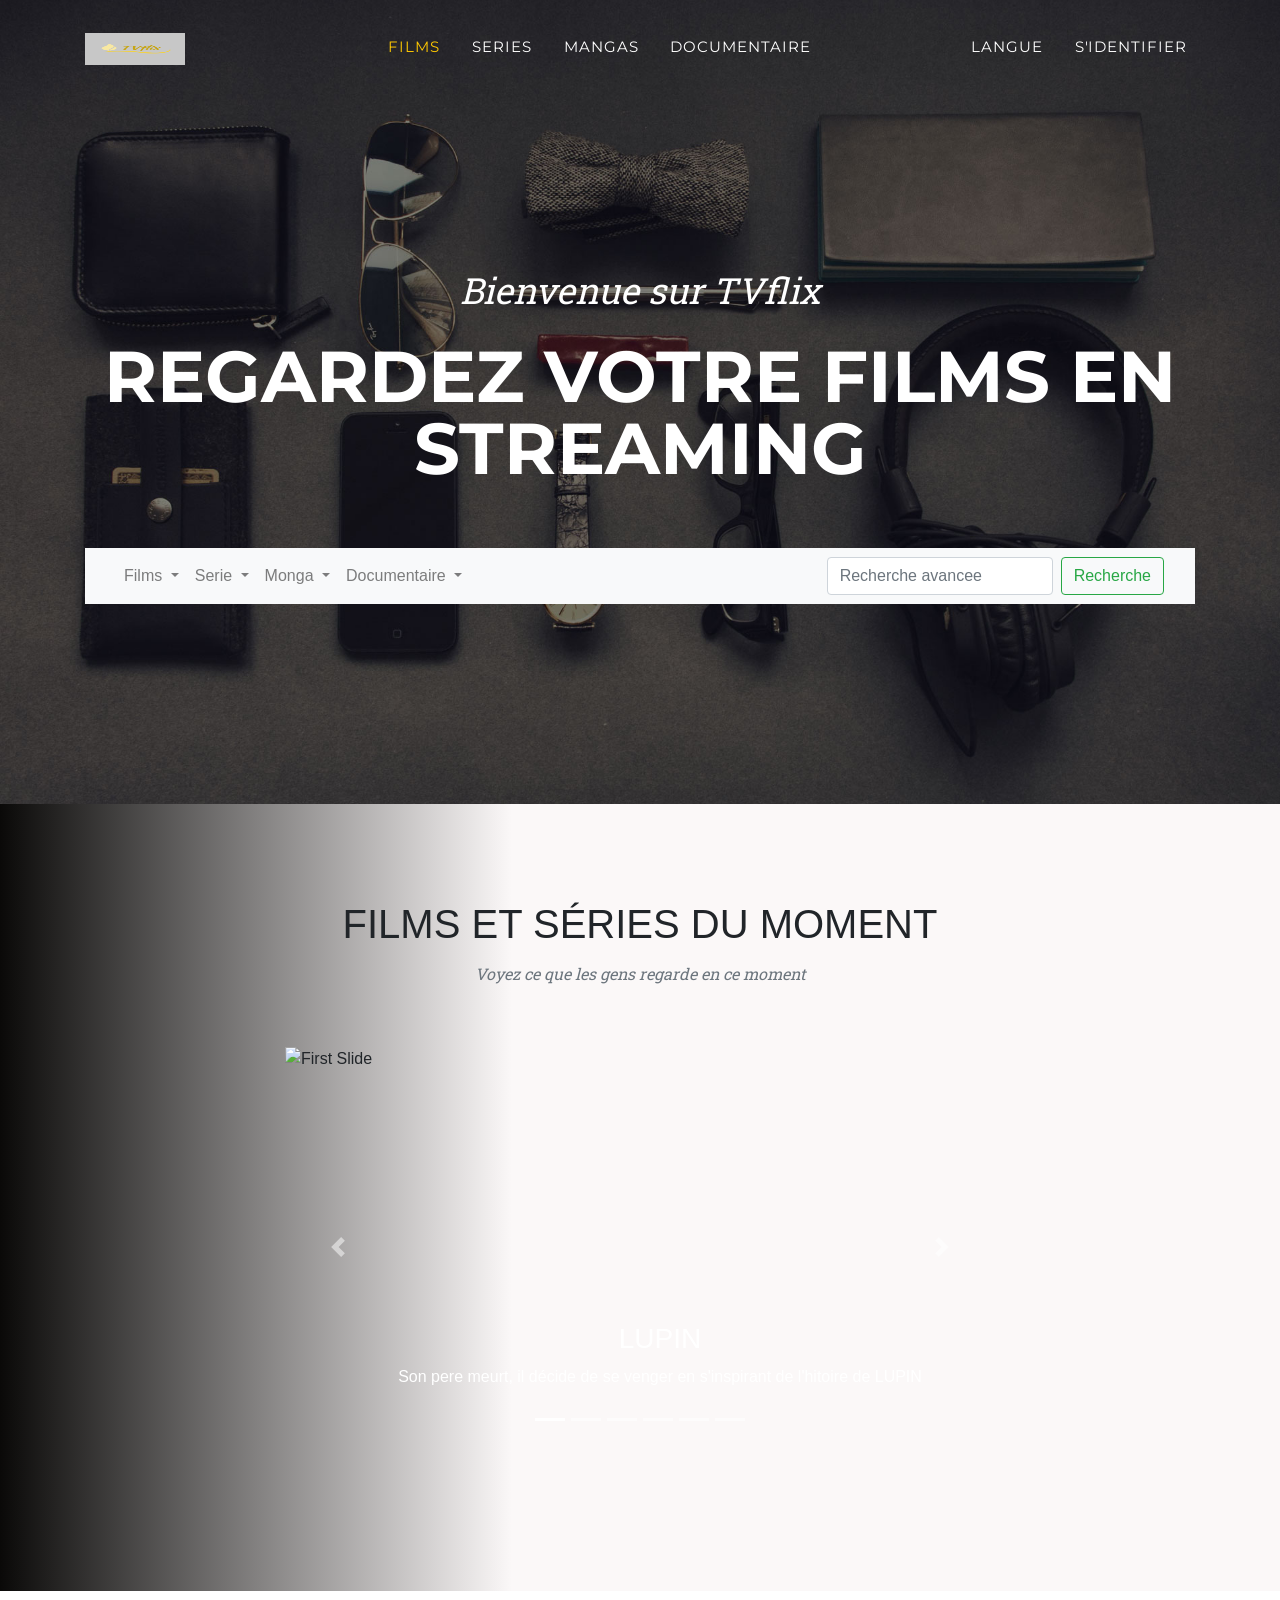
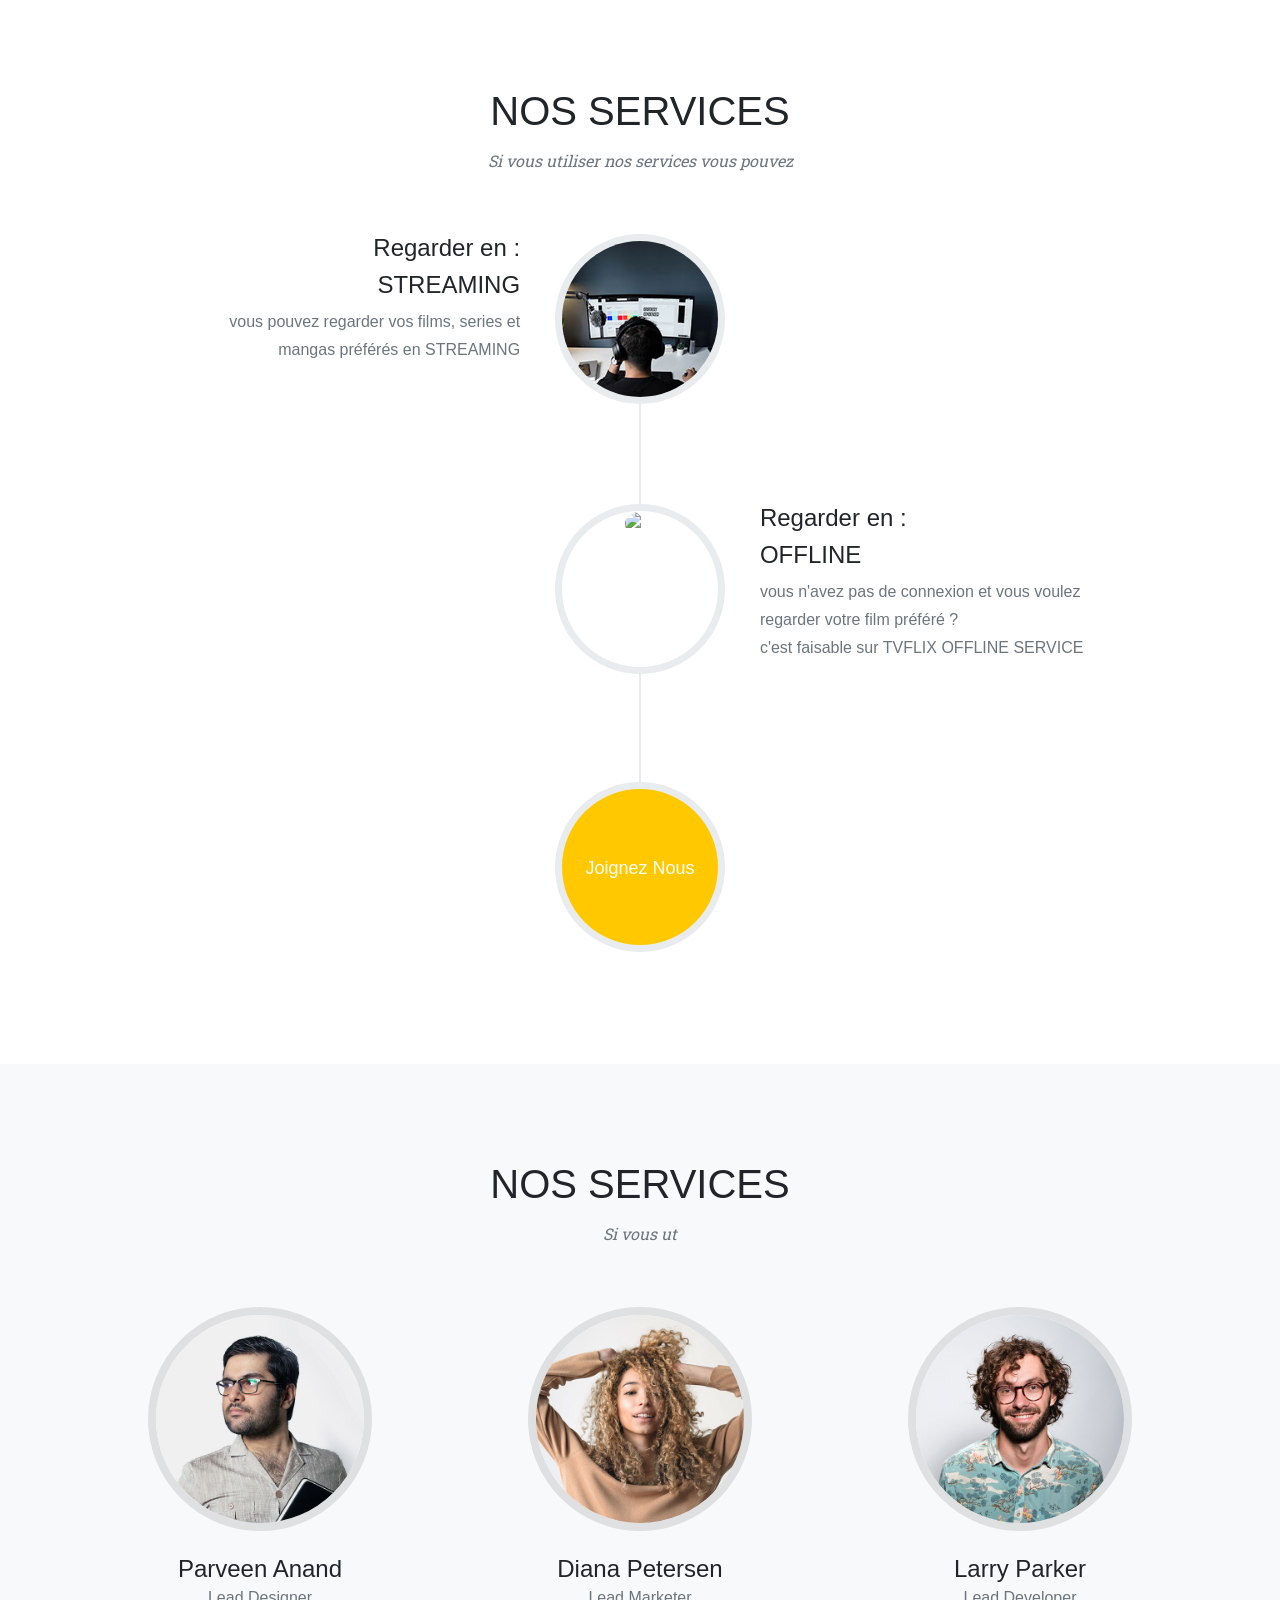
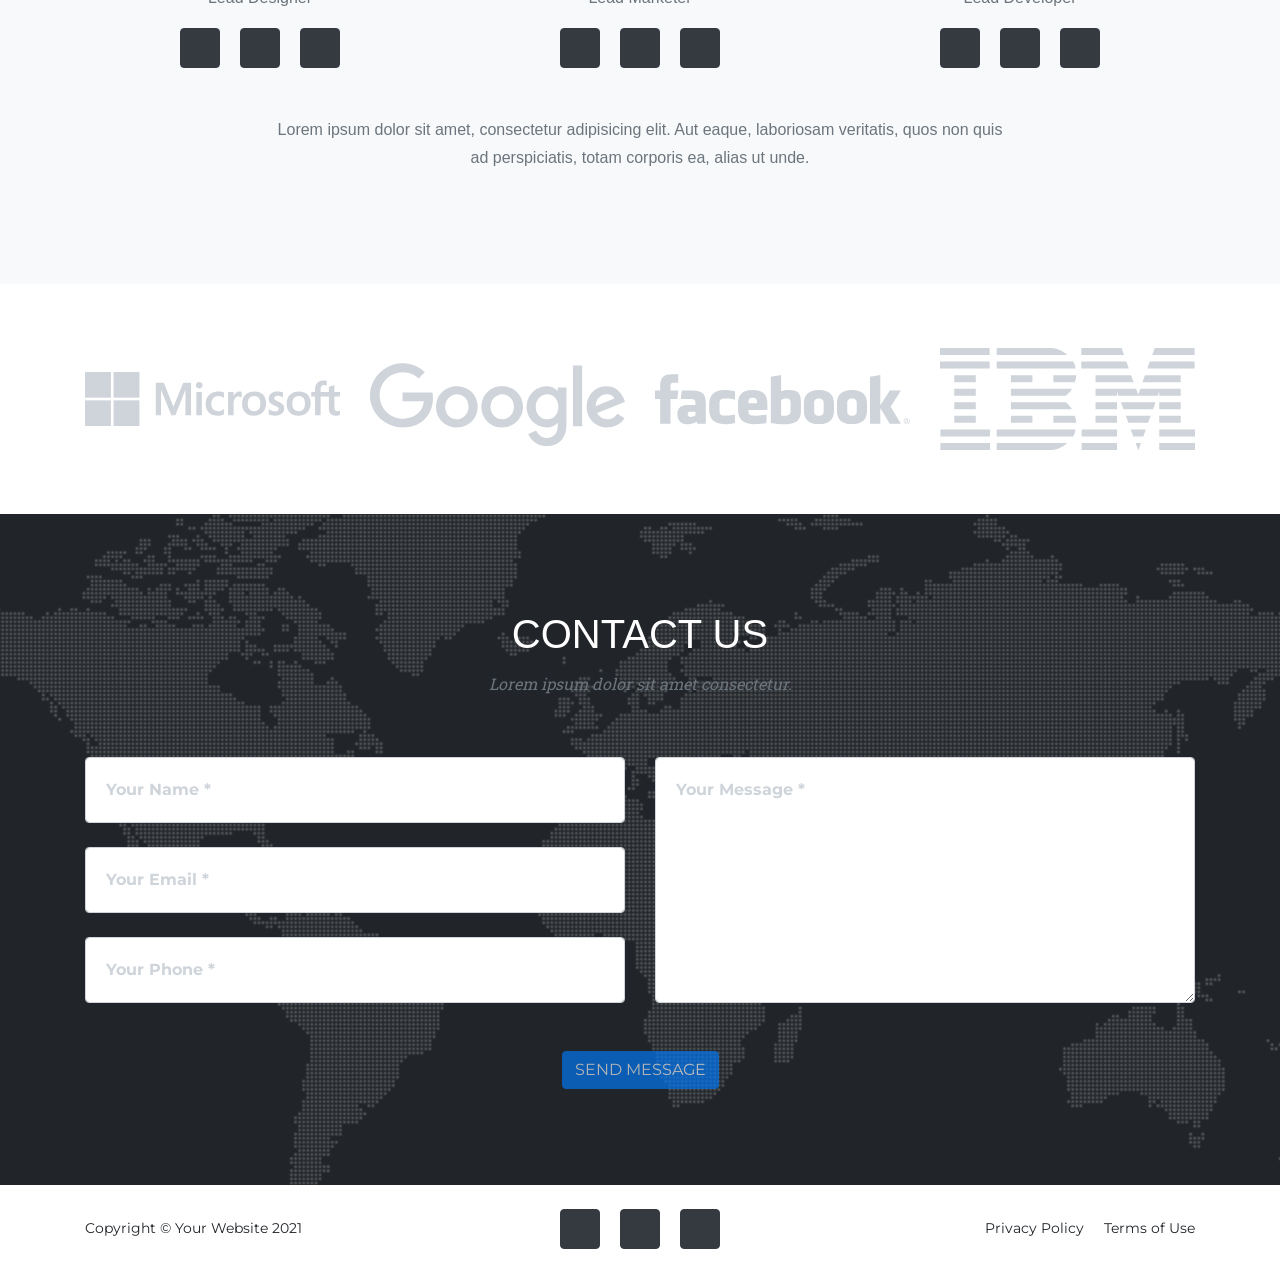
==== commit 0056029c: "Update index.html ajout section Services" ====
--- a/public/jalon1/startbootstrap-agency-gh-pages/index.html
+++ b/public/jalon1/startbootstrap-agency-gh-pages/index.html
@@ -49,8 +49,8 @@
                     <li class="nav-item"><a class="nav-link" href="#about"> </a></li>
                     <li class="nav-item"><a class="nav-link" href="#about"> </a></li>
                     <li class="nav-item"><a class="nav-link" href="#about"> </a></li>
-                    <li class="nav-item"><a class="nav-link" href="#team">Langue</a></li>
-                    <li class="nav-item"><a class="nav-link" href="#contact">S'identifier</a></li>
+                    <li class="nav-item"><a class="nav-link" href="index2.html">Langue</a></li>
+                    <li class="nav-item"><a class="nav-link" href="login.html">S'identifier</a></li>
                 </ul>
             </div>
         </div>
@@ -252,7 +252,7 @@
 
     </section>
     <!-- Portfolio Grid-->
-    <section class="page-section bg-light" id="portfolio">
+    <!-- <section class="page-section bg-light" id="portfolio">
         <div class="container">
             <div class="text-center">
                 <h2 class="section-heading text-uppercase">Portfolio</h2>
@@ -260,7 +260,7 @@
             </div>
             <div class="row">
                 <div class="col-lg-4 col-sm-6 mb-4">
-                    <!-- Portfolio item 1-->
+                 
                     <div class="portfolio-item">
                         <a class="portfolio-link" data-bs-toggle="modal" href="#portfolioModal1">
                             <div class="portfolio-hover">
@@ -275,7 +275,7 @@
                     </div>
                 </div>
                 <div class="col-lg-4 col-sm-6 mb-4">
-                    <!-- Portfolio item 2-->
+             
                     <div class="portfolio-item">
                         <a class="portfolio-link" data-bs-toggle="modal" href="#portfolioModal2">
                             <div class="portfolio-hover">
@@ -289,145 +289,56 @@
                         </div>
                     </div>
                 </div>
-                <div class="col-lg-4 col-sm-6 mb-4">
-                    <!-- Portfolio item 3-->
-                    <div class="portfolio-item">
-                        <a class="portfolio-link" data-bs-toggle="modal" href="#portfolioModal3">
-                            <div class="portfolio-hover">
-                                <div class="portfolio-hover-content"><i class="fas fa-plus fa-3x"></i></div>
-                            </div>
-                            <img class="img-fluid" src="assets/img/portfolio/3.jpg" alt="..." />
-                        </a>
-                        <div class="portfolio-caption">
-                            <div class="portfolio-caption-heading">Finish</div>
-                            <div class="portfolio-caption-subheading text-muted">Identity</div>
-                        </div>
-                    </div>
-                </div>
-                <div class="col-lg-4 col-sm-6 mb-4 mb-lg-0">
-                    <!-- Portfolio item 4-->
-                    <div class="portfolio-item">
-                        <a class="portfolio-link" data-bs-toggle="modal" href="#portfolioModal4">
-                            <div class="portfolio-hover">
-                                <div class="portfolio-hover-content"><i class="fas fa-plus fa-3x"></i></div>
-                            </div>
-                            <img class="img-fluid" src="assets/img/portfolio/4.jpg" alt="..." />
-                        </a>
-                        <div class="portfolio-caption">
-                            <div class="portfolio-caption-heading">Lines</div>
-                            <div class="portfolio-caption-subheading text-muted">Branding</div>
-                        </div>
-                    </div>
-                </div>
-                <div class="col-lg-4 col-sm-6 mb-4 mb-sm-0">
-                    <!-- Portfolio item 5-->
-                    <div class="portfolio-item">
-                        <a class="portfolio-link" data-bs-toggle="modal" href="#portfolioModal5">
-                            <div class="portfolio-hover">
-                                <div class="portfolio-hover-content"><i class="fas fa-plus fa-3x"></i></div>
-                            </div>
-                            <img class="img-fluid" src="assets/img/portfolio/5.jpg" alt="..." />
-                        </a>
-                        <div class="portfolio-caption">
-                            <div class="portfolio-caption-heading">Southwest</div>
-                            <div class="portfolio-caption-subheading text-muted">Website Design</div>
-                        </div>
-                    </div>
-                </div>
-                <div class="col-lg-4 col-sm-6">
-                    <!-- Portfolio item 6-->
-                    <div class="portfolio-item">
-                        <a class="portfolio-link" data-bs-toggle="modal" href="#portfolioModal6">
-                            <div class="portfolio-hover">
-                                <div class="portfolio-hover-content"><i class="fas fa-plus fa-3x"></i></div>
-                            </div>
-                            <img class="img-fluid" src="assets/img/portfolio/6.jpg" alt="..." />
-                        </a>
-                        <div class="portfolio-caption">
-                            <div class="portfolio-caption-heading">Window</div>
-                            <div class="portfolio-caption-subheading text-muted">Photography</div>
-                        </div>
-                    </div>
-                </div>
-            </div>
-        </div>
-    </section>
+               
+            </div>
+        </div>
+    </section> -->
     <!-- About-->
     <section class="page-section" id="about">
         <div class="container">
             <div class="text-center">
-                <h2 class="section-heading text-uppercase">About</h2>
-                <h3 class="section-subheading text-muted">Lorem ipsum dolor sit amet consectetur.</h3>
+                <h2 class="section-heading text-uppercase">Nos Services</h2>
+                <h3 class="section-subheading text-muted">Si vous utiliser nos services vous pouvez </h3>
             </div>
             <ul class="timeline">
                 <li>
-                    <div class="timeline-image"><img class="rounded-circle img-fluid" src="assets/img/about/1.jpg"
-                            alt="..." /></div>
+                    <div  style="background-color: white;"  class="timeline-image"><img class="rounded-circle img-fluid" src="assets/img/about/2.jpg"
+                        alt="..." /></div>
                     <div class="timeline-panel">
                         <div class="timeline-heading">
-                            <h4>2009-2011</h4>
-                            <h4 class="subheading">Our Humble Beginnings</h4>
+                            <h4>Regarder en :</h4>
+                            <h4 class="subheading">STREAMING</h4>
                         </div>
                         <div class="timeline-body">
-                            <p class="text-muted">Lorem ipsum dolor sit amet, consectetur adipisicing elit. Sunt ut
-                                voluptatum eius sapiente, totam reiciendis temporibus qui quibusdam, recusandae sit vero
-                                unde, sed, incidunt et ea quo dolore laudantium consectetur!</p>
+                            <p class="text-muted">vous pouvez regarder vos films, series et mangas préférés en STREAMING</p>
                         </div>
                     </div>
                 </li>
                 <li class="timeline-inverted">
-                    <div class="timeline-image"><img class="rounded-circle img-fluid" src="assets/img/about/2.jpg"
-                            alt="..." /></div>
+                    <div style="background-color: white;" class="timeline-image"><img style="height:max-content;"  class="rounded-circle img-fluid" src="https://fantech.b-cdn.net/wp-content/uploads/2021/03/Fantech-software-download.png"
+                        alt="..." /></div>
+                  
                     <div class="timeline-panel">
                         <div class="timeline-heading">
-                            <h4>March 2011</h4>
-                            <h4 class="subheading">An Agency is Born</h4>
+                            <h4>Regarder en :</h4>
+                            <h4 class="subheading">OFFLINE</h4>
                         </div>
                         <div class="timeline-body">
-                            <p class="text-muted">Lorem ipsum dolor sit amet, consectetur adipisicing elit. Sunt ut
-                                voluptatum eius sapiente, totam reiciendis temporibus qui quibusdam, recusandae sit vero
-                                unde, sed, incidunt et ea quo dolore laudantium consectetur!</p>
+                            <p class="text-muted">vous n'avez pas de connexion et vous voulez regarder votre film préféré ? <br> c'est faisable sur TVFLIX OFFLINE SERVICE</p>
                         </div>
                     </div>
                 </li>
-                <li>
-                    <div class="timeline-image"><img class="rounded-circle img-fluid" src="assets/img/about/3.jpg"
-                            alt="..." /></div>
-                    <div class="timeline-panel">
-                        <div class="timeline-heading">
-                            <h4>December 2015</h4>
-                            <h4 class="subheading">Transition to Full Service</h4>
-                        </div>
-                        <div class="timeline-body">
-                            <p class="text-muted">Lorem ipsum dolor sit amet, consectetur adipisicing elit. Sunt ut
-                                voluptatum eius sapiente, totam reiciendis temporibus qui quibusdam, recusandae sit vero
-                                unde, sed, incidunt et ea quo dolore laudantium consectetur!</p>
-                        </div>
-                    </div>
-                </li>
-                <li class="timeline-inverted">
-                    <div class="timeline-image"><img class="rounded-circle img-fluid" src="assets/img/about/4.jpg"
-                            alt="..." /></div>
-                    <div class="timeline-panel">
-                        <div class="timeline-heading">
-                            <h4>July 2020</h4>
-                            <h4 class="subheading">Phase Two Expansion</h4>
-                        </div>
-                        <div class="timeline-body">
-                            <p class="text-muted">Lorem ipsum dolor sit amet, consectetur adipisicing elit. Sunt ut
-                                voluptatum eius sapiente, totam reiciendis temporibus qui quibusdam, recusandae sit vero
-                                unde, sed, incidunt et ea quo dolore laudantium consectetur!</p>
-                        </div>
-                    </div>
-                </li>
+                
                 <li class="timeline-inverted">
                     <div class="timeline-image">
                         <h4>
-                            Be Part
-                            <br />
-                            Of Our
-                            <br />
-                            Story!
+                          <br>
+                            Joignez 
+                           
+                            
+                            Nous
+                            <br>
+                           
                         </h4>
                     </div>
                 </li>
@@ -438,8 +349,8 @@
     <section class="page-section bg-light" id="team">
         <div class="container">
             <div class="text-center">
-                <h2 class="section-heading text-uppercase">Our Amazing Team</h2>
-                <h3 class="section-subheading text-muted">Lorem ipsum dolor sit amet consectetur.</h3>
+                <h2 class="section-heading text-uppercase">Nos Services</h2>
+                <h3 class="section-subheading text-muted">Si vous ut</h3>
             </div>
             <div class="row">
                 <div class="col-lg-4">
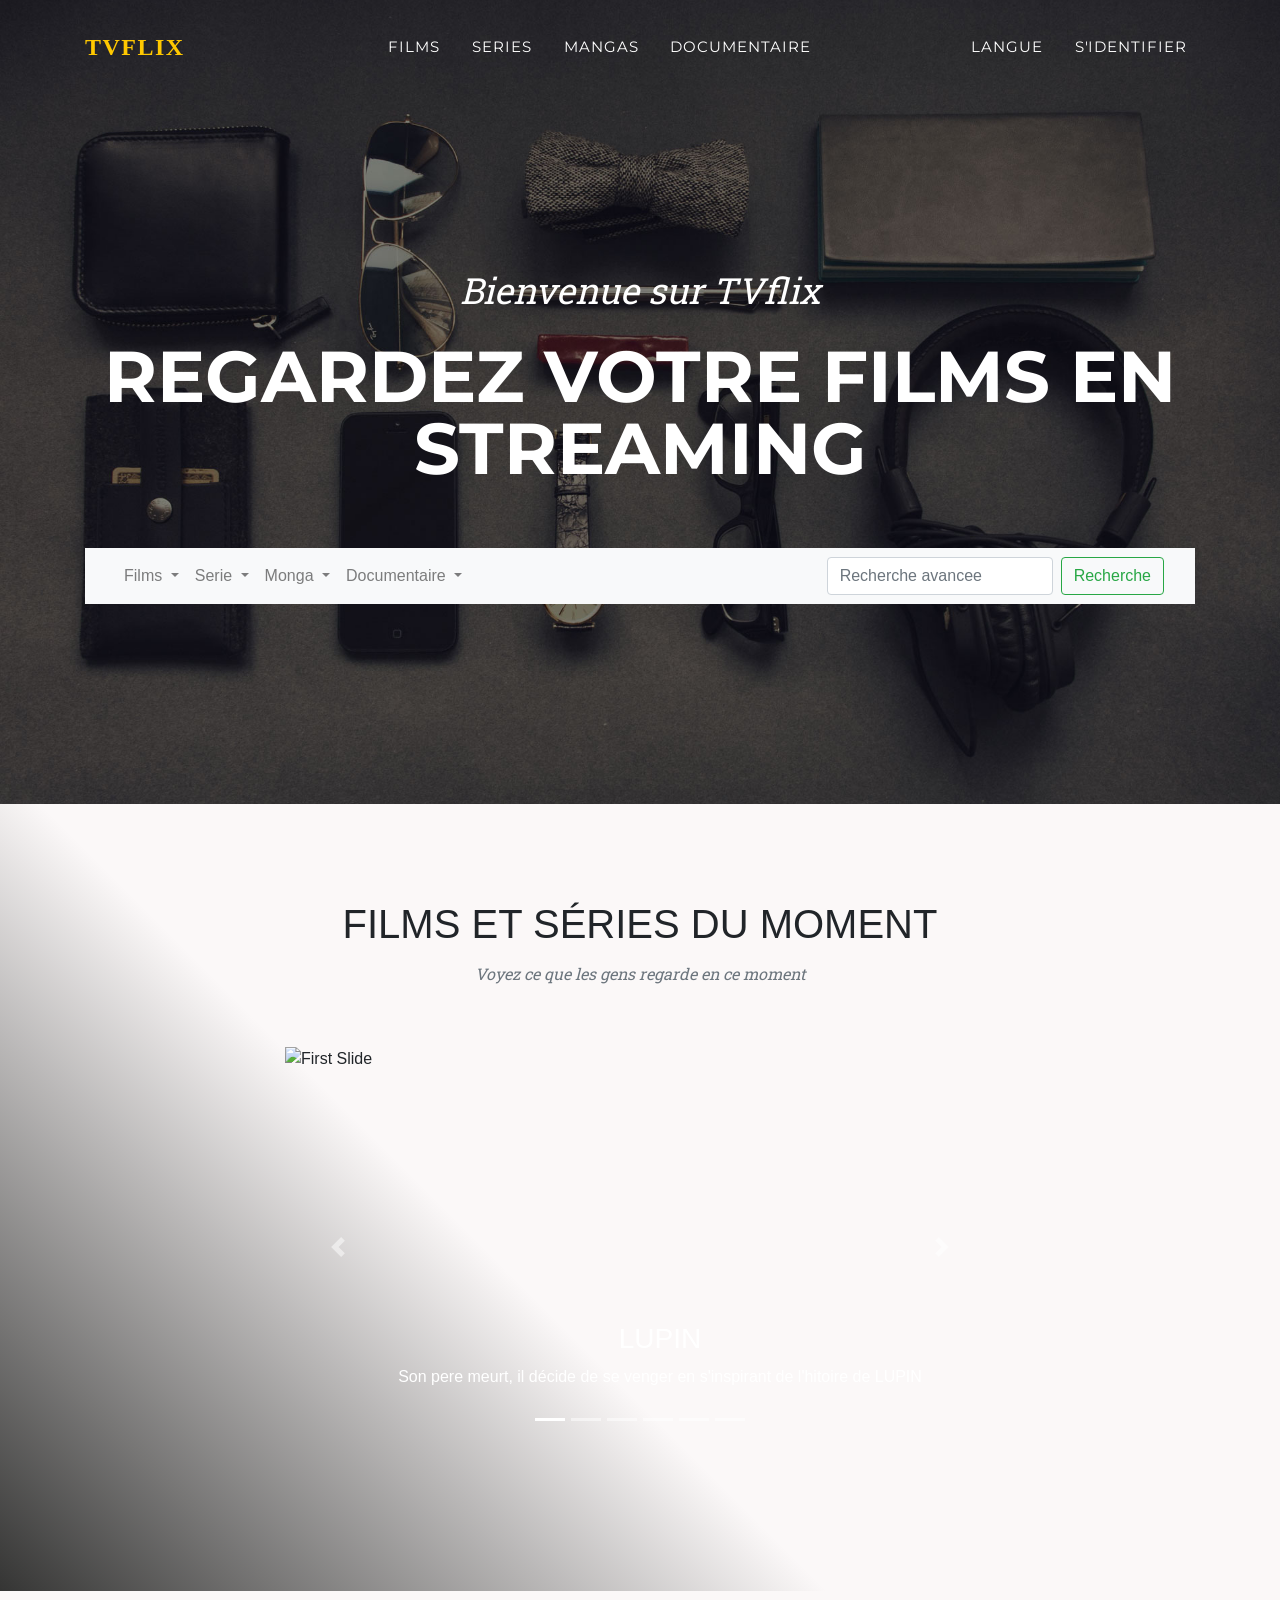
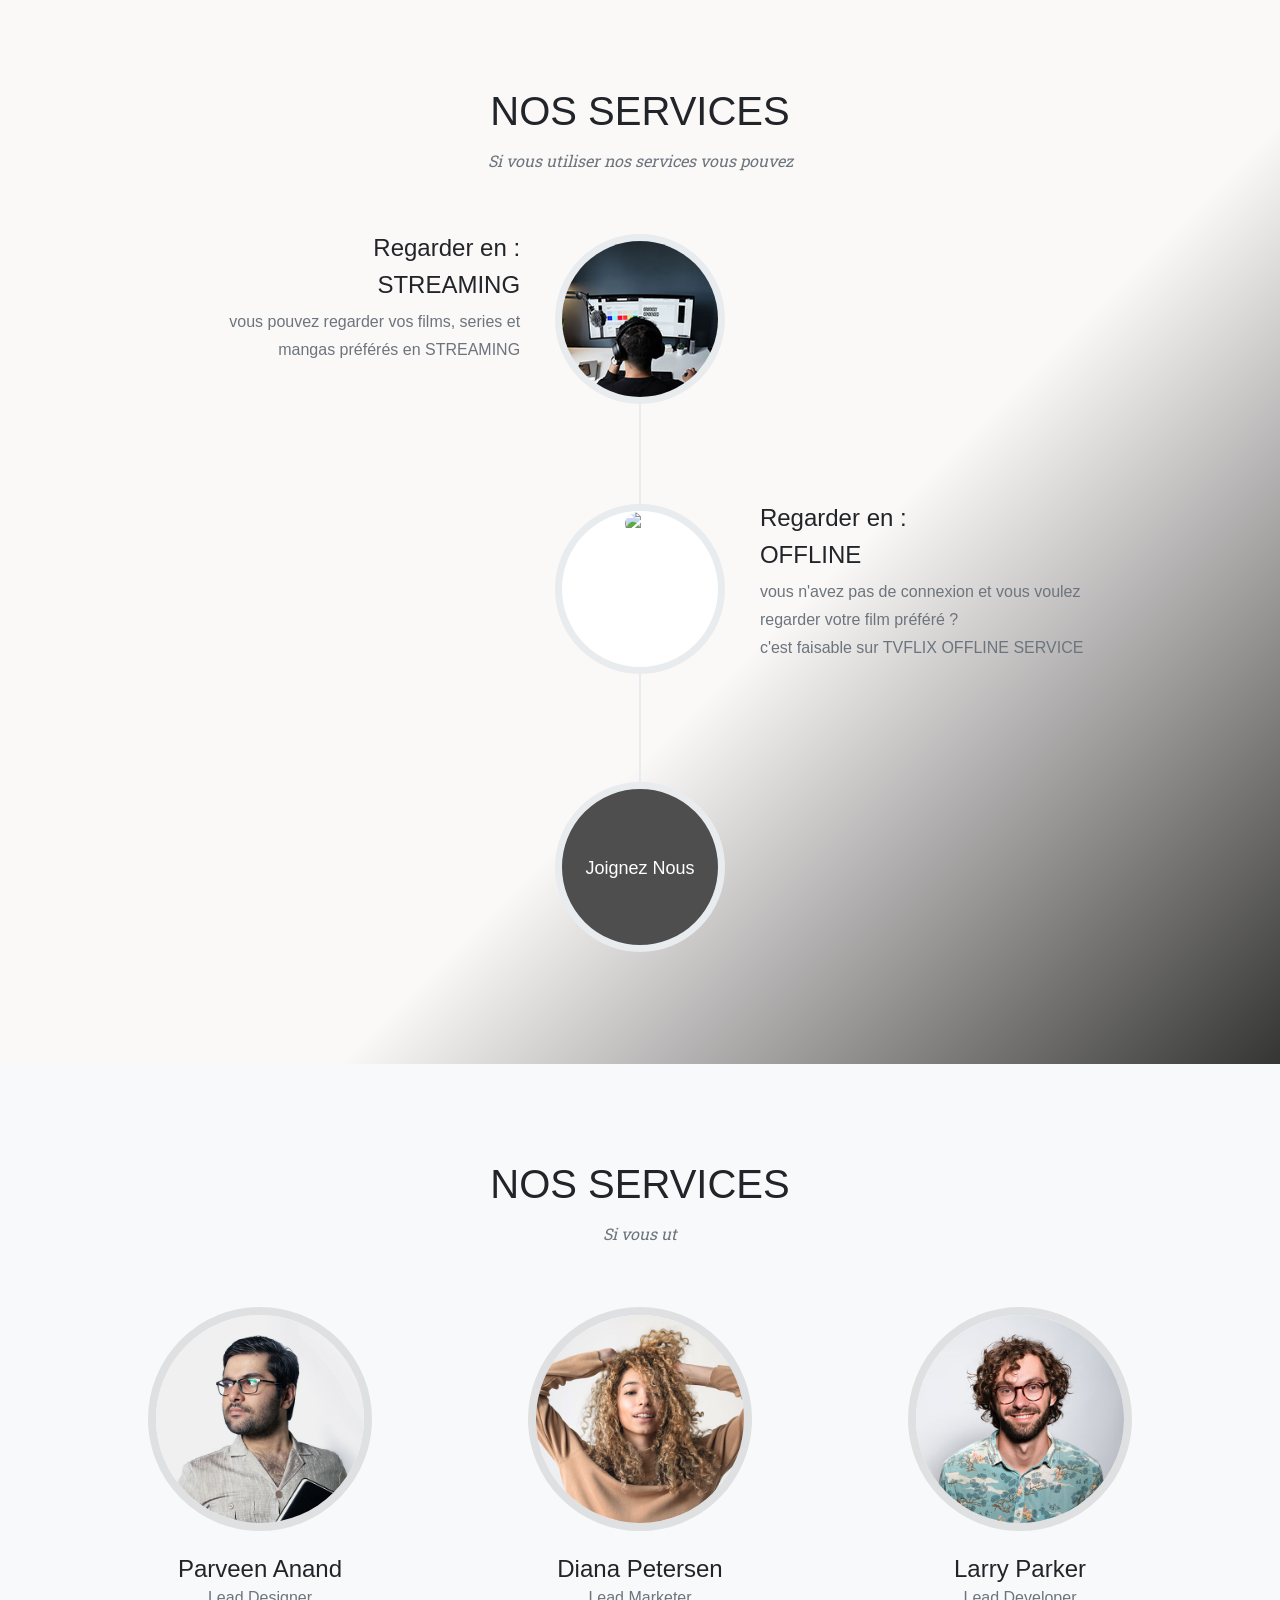
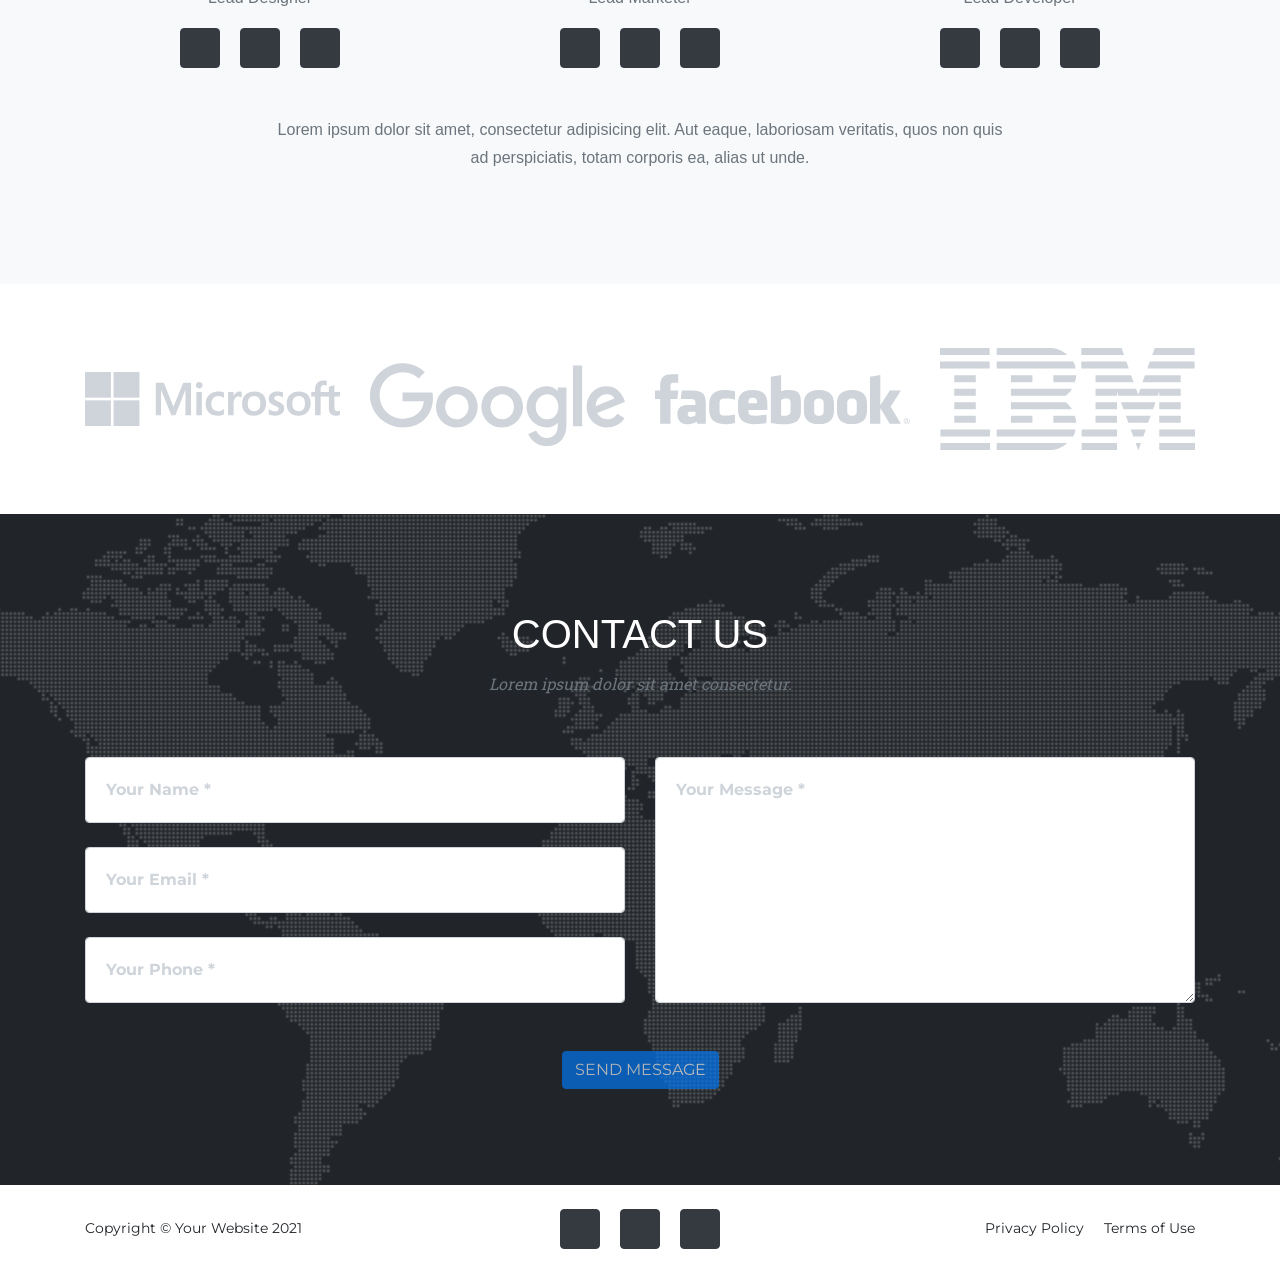
==== commit cc645d4a: "Update index.html" ====
--- a/public/jalon1/startbootstrap-agency-gh-pages/index.html
+++ b/public/jalon1/startbootstrap-agency-gh-pages/index.html
@@ -33,7 +33,7 @@
     <!-- Navigation-->
     <nav class="navbar navbar-expand-lg navbar-dark fixed-top" id="mainNav">
         <div class="container">
-            <a class="navbar-brand" href="#page-top"><img src="assets/img/logo.png" h width="100" alt="..." /></a>
+            <a class="navbar-brand" style="font-family: Bradley Hand, cursive;" href="#page-top">TVFLIX</a>
             <button class="navbar-toggler" type="button" data-bs-toggle="collapse" data-bs-target="#navbarResponsive"
                 aria-controls="navbarResponsive" aria-expanded="false" aria-label="Toggle navigation">
                 Menu
@@ -41,7 +41,7 @@
             </button>
             <div class="collapse navbar-collapse" id="navbarResponsive">
                 <ul class="navbar-nav text-uppercase ms-auto py-4 py-lg-0">
-                    <li class="nav-item"><a class="nav-link" href="#services">Films</a></li>
+                    <li class="nav-item"><a class="nav-link" href="film.html">Films</a></li>
                     <li class="nav-item"><a class="nav-link" href="#portfolio">Series</a></li>
                     <li class="nav-item"><a class="nav-link" href="#about">Mangas</a></li>
                     <li class="nav-item"><a class="nav-link" href="#about">Documentaire</a></li>
@@ -140,8 +140,8 @@
         </div>
     </header>
     <!-- Services-->
-    <section style="background: rgb(10,9,8);
-    background: linear-gradient(90deg, rgba(10,9,8,1) 0%, rgba(251,248,248,1) 40%);"class="page-section" id="services">
+    <section style="
+    background: linear-gradient(45deg, rgb(53, 53, 52) 0%, rgba(251,248,248,1) 40%);"  class="page-section" id="services">
         <div class="container">
             <div class="text-center">
                 <h2 class="section-heading text-uppercase">Films Et Séries Du Moment</h2>
@@ -294,7 +294,8 @@
         </div>
     </section> -->
     <!-- About-->
-    <section class="page-section" id="about">
+    <section style="
+    background: linear-gradient(315deg, rgb(53, 53, 52) 0%, rgba(251,248,248,1) 40%); " class="page-section" id="about">
         <div class="container">
             <div class="text-center">
                 <h2 class="section-heading text-uppercase">Nos Services</h2>
@@ -330,7 +331,7 @@
                 </li>
                 
                 <li class="timeline-inverted">
-                    <div class="timeline-image">
+                    <div style="background-color: rgb(78, 78, 78);" class="timeline-image">
                         <h4>
                           <br>
                             Joignez 
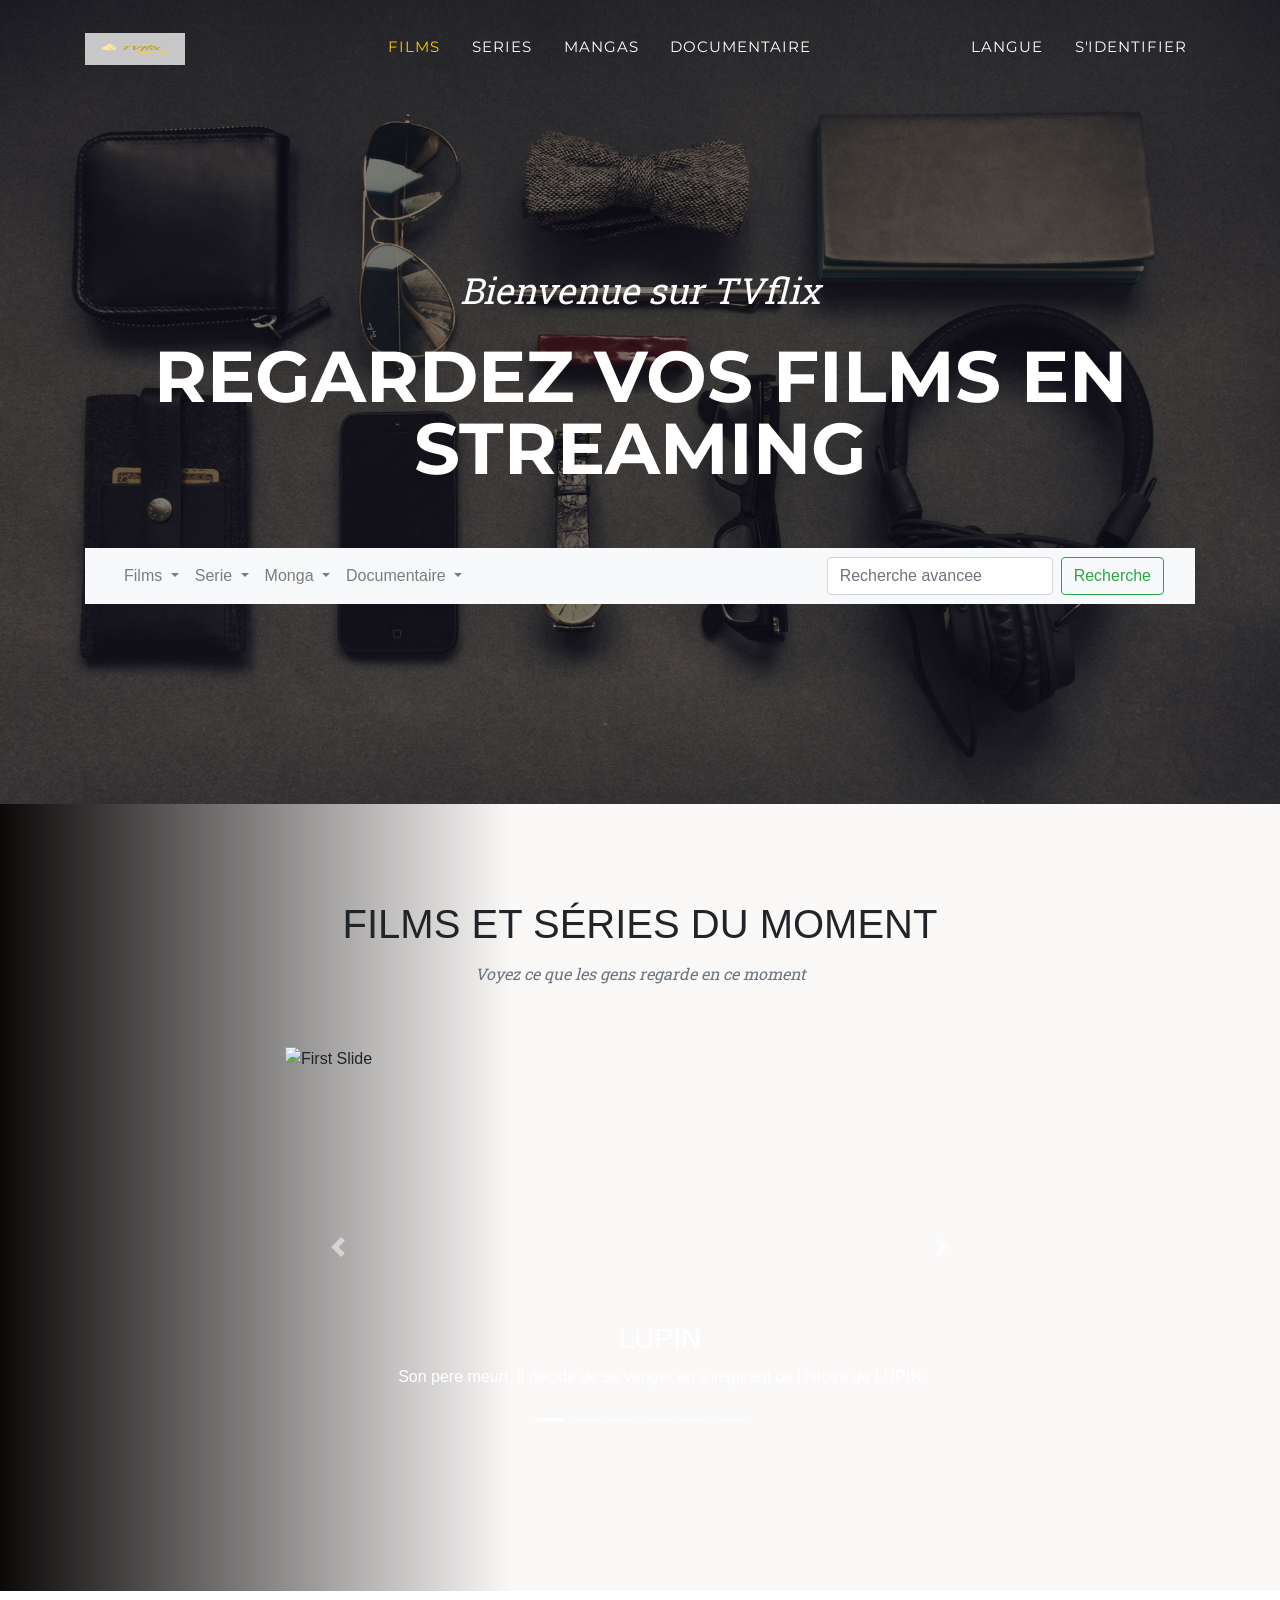
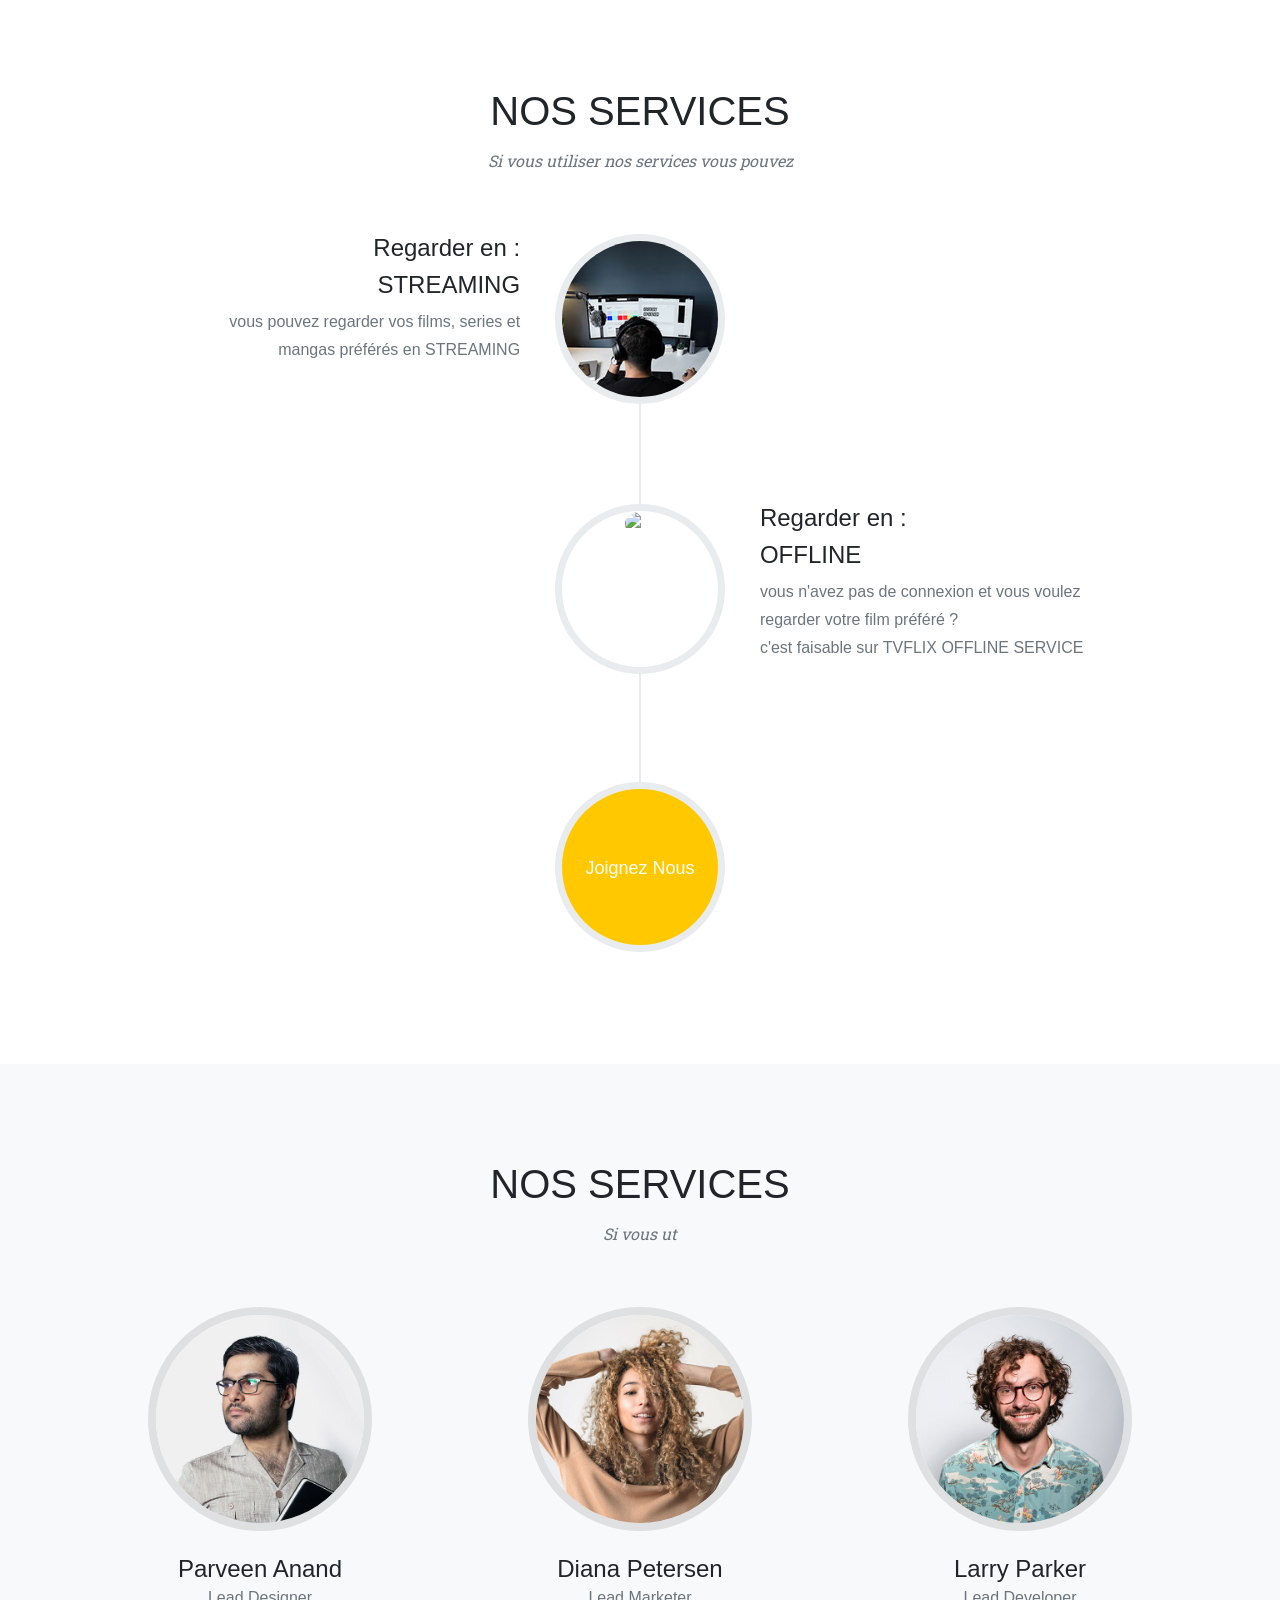
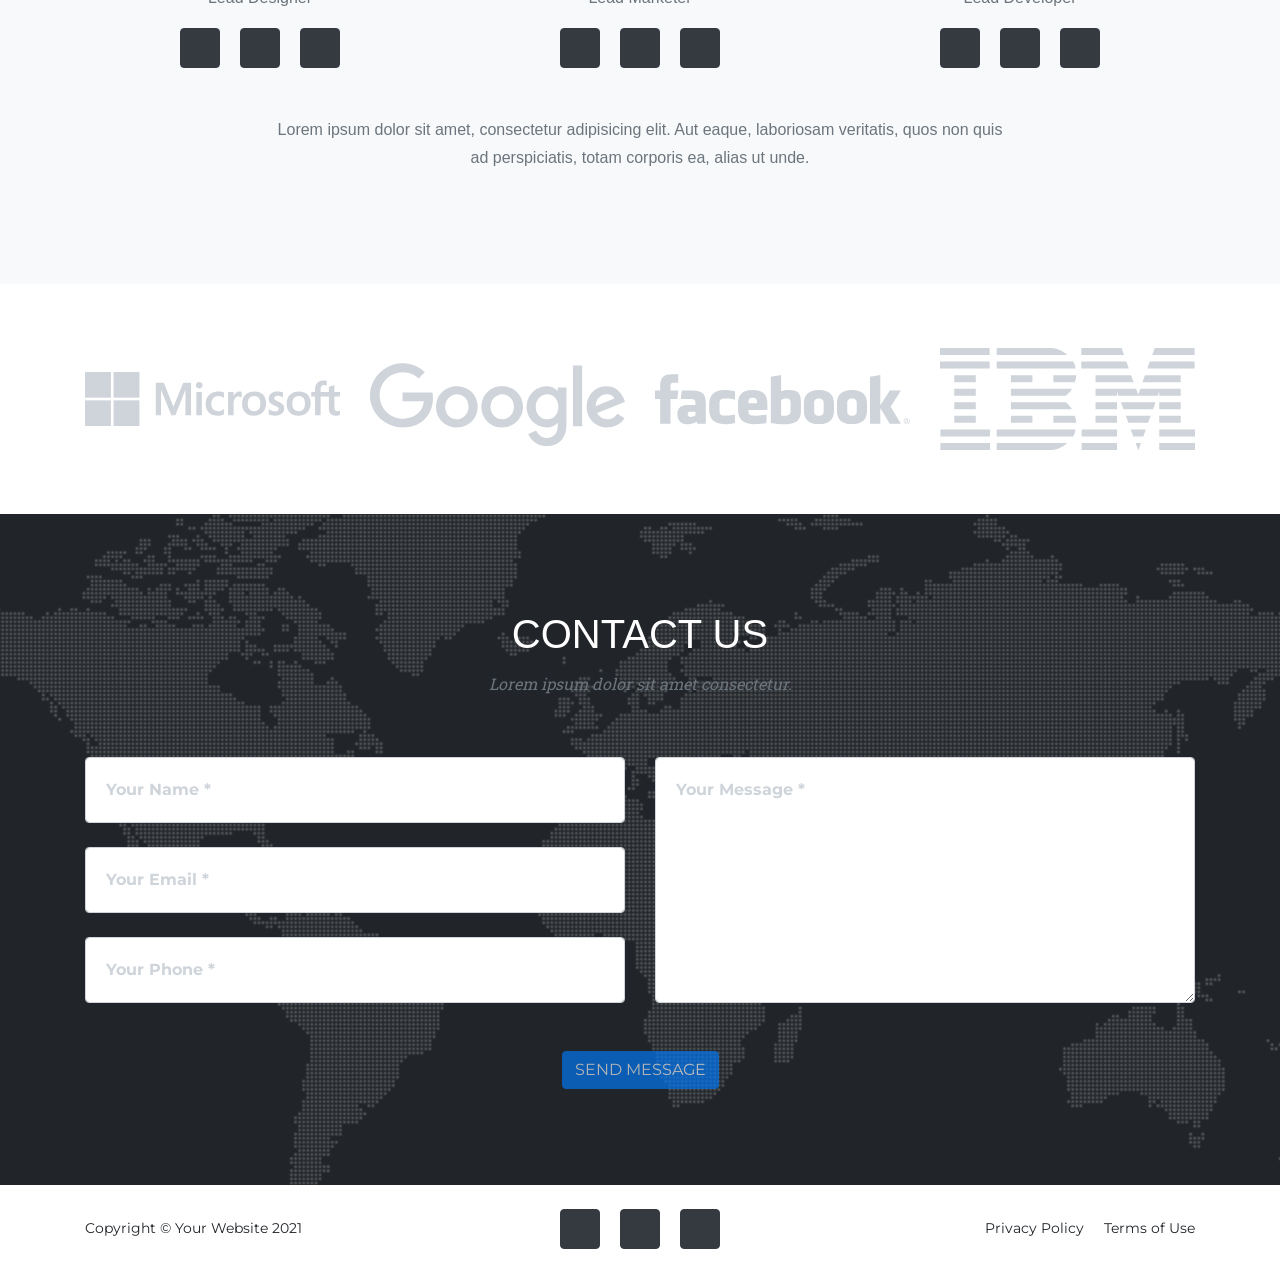
==== commit 8f51d1b6: "main" ====
--- a/public/jalon1/startbootstrap-agency-gh-pages/index.html
+++ b/public/jalon1/startbootstrap-agency-gh-pages/index.html
@@ -33,7 +33,7 @@
     <!-- Navigation-->
     <nav class="navbar navbar-expand-lg navbar-dark fixed-top" id="mainNav">
         <div class="container">
-            <a class="navbar-brand" style="font-family: Bradley Hand, cursive;" href="#page-top">TVFLIX</a>
+            <a class="navbar-brand" href="#page-top"><img src="assets/img/logo.png" h width="100" alt="..." /></a>
             <button class="navbar-toggler" type="button" data-bs-toggle="collapse" data-bs-target="#navbarResponsive"
                 aria-controls="navbarResponsive" aria-expanded="false" aria-label="Toggle navigation">
                 Menu
@@ -41,7 +41,7 @@
             </button>
             <div class="collapse navbar-collapse" id="navbarResponsive">
                 <ul class="navbar-nav text-uppercase ms-auto py-4 py-lg-0">
-                    <li class="nav-item"><a class="nav-link" href="film.html">Films</a></li>
+                    <li class="nav-item"><a class="nav-link" href="#services">Films</a></li>
                     <li class="nav-item"><a class="nav-link" href="#portfolio">Series</a></li>
                     <li class="nav-item"><a class="nav-link" href="#about">Mangas</a></li>
                     <li class="nav-item"><a class="nav-link" href="#about">Documentaire</a></li>
@@ -59,7 +59,7 @@
     <header class="masthead">
         <div class="container">
             <div class="masthead-subheading">Bienvenue sur TVflix</div>
-            <div class="masthead-heading text-uppercase">Regardez votre films en streaming</div>
+            <div class="masthead-heading text-uppercase">Regardez vos films en streaming</div>
             <nav class="navbar navbar-expand-lg navbar-light bg-light">
                 <div class="container-fluid">
                     <!--                        <a class="navbar-brand" href="#">Navbar</a>-->
@@ -140,8 +140,8 @@
         </div>
     </header>
     <!-- Services-->
-    <section style="
-    background: linear-gradient(45deg, rgb(53, 53, 52) 0%, rgba(251,248,248,1) 40%);"  class="page-section" id="services">
+    <section style="background: rgb(10,9,8);
+    background: linear-gradient(90deg, rgba(10,9,8,1) 0%, rgba(251,248,248,1) 40%);"class="page-section" id="services">
         <div class="container">
             <div class="text-center">
                 <h2 class="section-heading text-uppercase">Films Et Séries Du Moment</h2>
@@ -294,8 +294,7 @@
         </div>
     </section> -->
     <!-- About-->
-    <section style="
-    background: linear-gradient(315deg, rgb(53, 53, 52) 0%, rgba(251,248,248,1) 40%); " class="page-section" id="about">
+    <section class="page-section" id="about">
         <div class="container">
             <div class="text-center">
                 <h2 class="section-heading text-uppercase">Nos Services</h2>
@@ -331,7 +330,7 @@
                 </li>
                 
                 <li class="timeline-inverted">
-                    <div style="background-color: rgb(78, 78, 78);" class="timeline-image">
+                    <div class="timeline-image">
                         <h4>
                           <br>
                             Joignez 
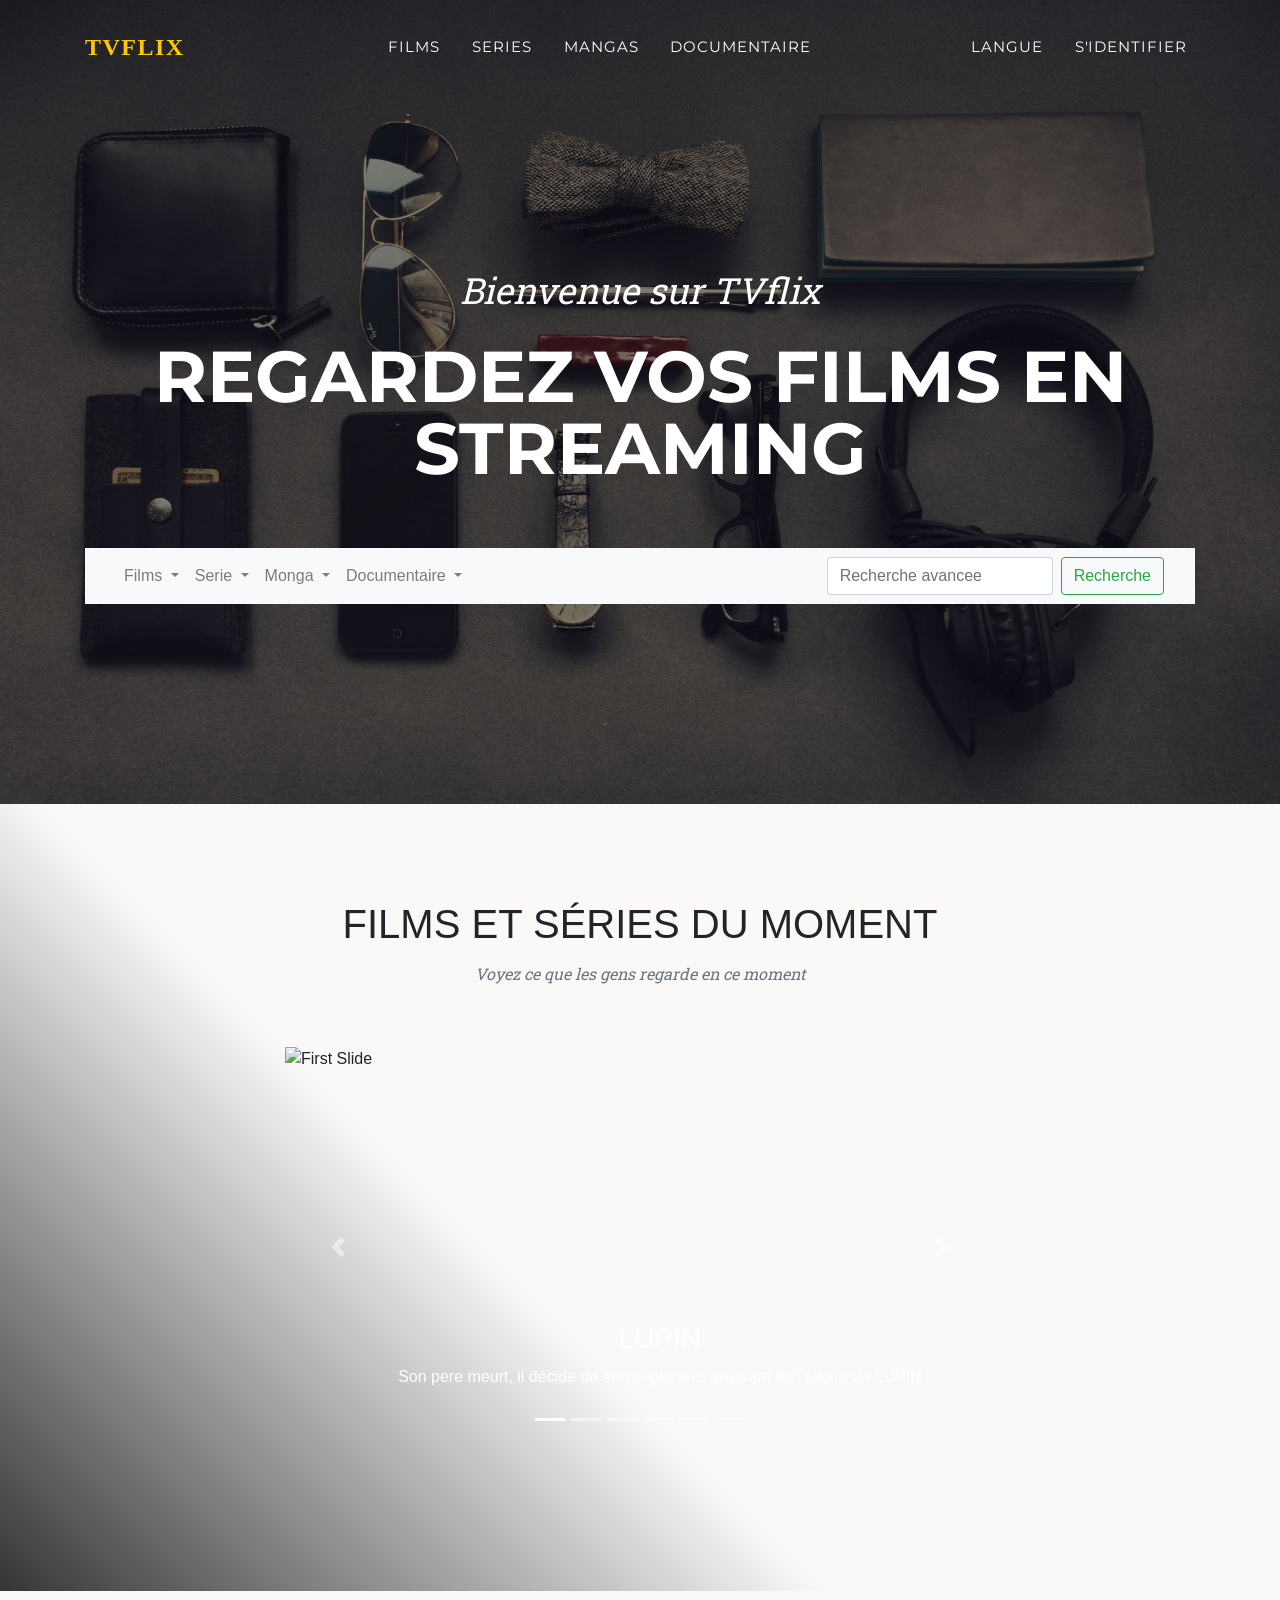
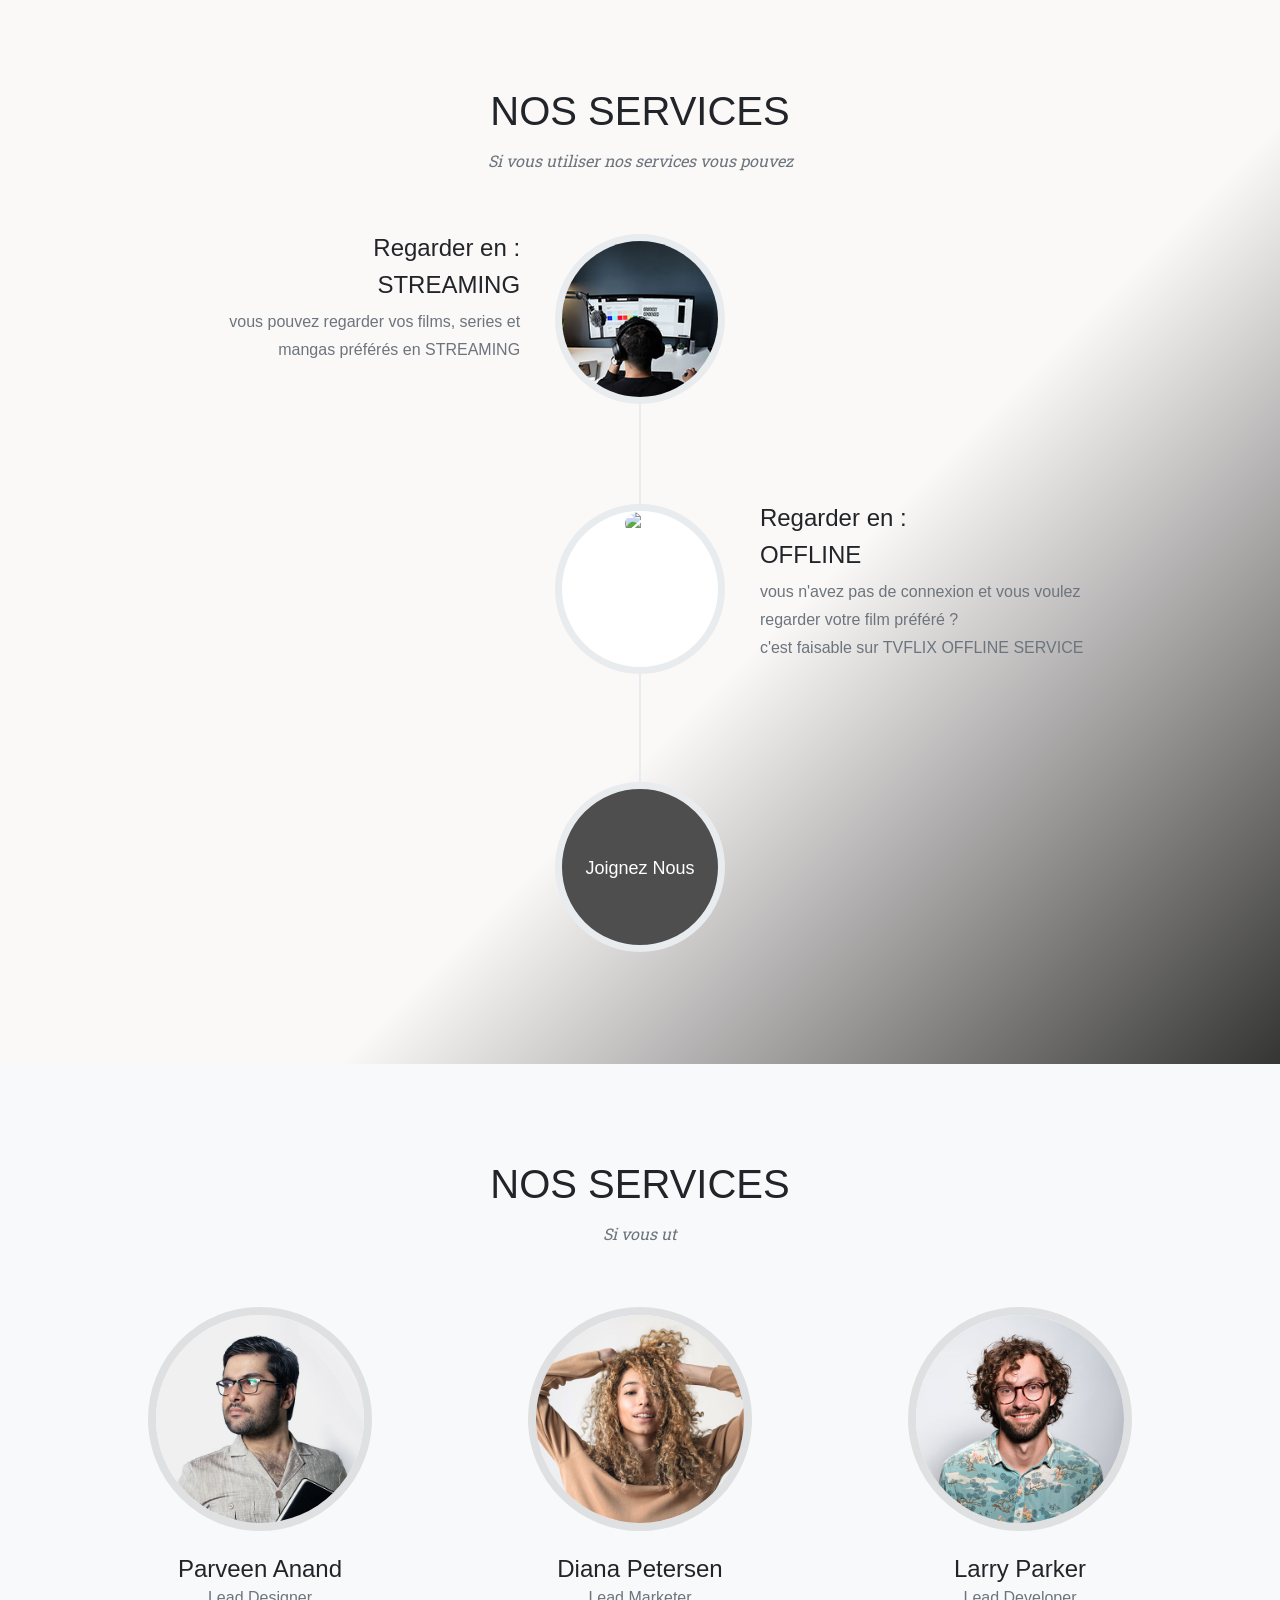
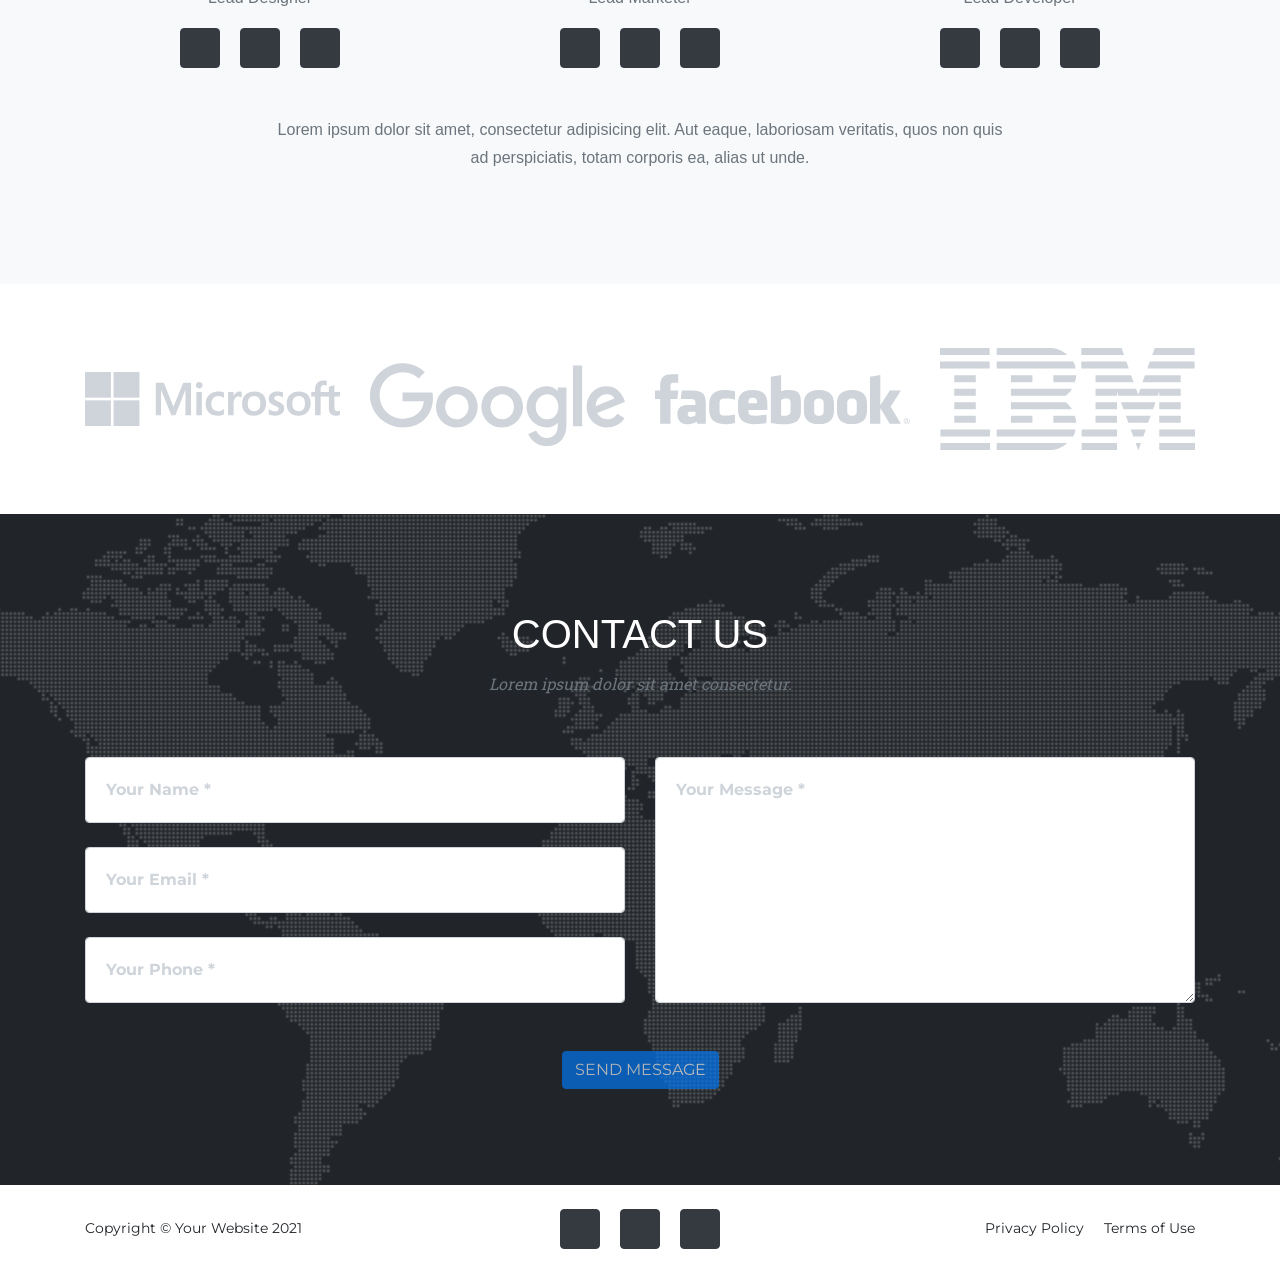
==== commit 4fe5621e: "Merge branch 'main' of https://github.com/aboubakralaoui/uv-cdaw-template" ====
--- a/public/jalon1/startbootstrap-agency-gh-pages/index.html
+++ b/public/jalon1/startbootstrap-agency-gh-pages/index.html
@@ -33,7 +33,7 @@
     <!-- Navigation-->
     <nav class="navbar navbar-expand-lg navbar-dark fixed-top" id="mainNav">
         <div class="container">
-            <a class="navbar-brand" href="#page-top"><img src="assets/img/logo.png" h width="100" alt="..." /></a>
+            <a class="navbar-brand" style="font-family: Bradley Hand, cursive;" href="#page-top">TVFLIX</a>
             <button class="navbar-toggler" type="button" data-bs-toggle="collapse" data-bs-target="#navbarResponsive"
                 aria-controls="navbarResponsive" aria-expanded="false" aria-label="Toggle navigation">
                 Menu
@@ -41,7 +41,7 @@
             </button>
             <div class="collapse navbar-collapse" id="navbarResponsive">
                 <ul class="navbar-nav text-uppercase ms-auto py-4 py-lg-0">
-                    <li class="nav-item"><a class="nav-link" href="#services">Films</a></li>
+                    <li class="nav-item"><a class="nav-link" href="film.html">Films</a></li>
                     <li class="nav-item"><a class="nav-link" href="#portfolio">Series</a></li>
                     <li class="nav-item"><a class="nav-link" href="#about">Mangas</a></li>
                     <li class="nav-item"><a class="nav-link" href="#about">Documentaire</a></li>
@@ -140,8 +140,8 @@
         </div>
     </header>
     <!-- Services-->
-    <section style="background: rgb(10,9,8);
-    background: linear-gradient(90deg, rgba(10,9,8,1) 0%, rgba(251,248,248,1) 40%);"class="page-section" id="services">
+    <section style="
+    background: linear-gradient(45deg, rgb(53, 53, 52) 0%, rgba(251,248,248,1) 40%);"  class="page-section" id="services">
         <div class="container">
             <div class="text-center">
                 <h2 class="section-heading text-uppercase">Films Et Séries Du Moment</h2>
@@ -294,7 +294,8 @@
         </div>
     </section> -->
     <!-- About-->
-    <section class="page-section" id="about">
+    <section style="
+    background: linear-gradient(315deg, rgb(53, 53, 52) 0%, rgba(251,248,248,1) 40%); " class="page-section" id="about">
         <div class="container">
             <div class="text-center">
                 <h2 class="section-heading text-uppercase">Nos Services</h2>
@@ -330,7 +331,7 @@
                 </li>
                 
                 <li class="timeline-inverted">
-                    <div class="timeline-image">
+                    <div style="background-color: rgb(78, 78, 78);" class="timeline-image">
                         <h4>
                           <br>
                             Joignez 
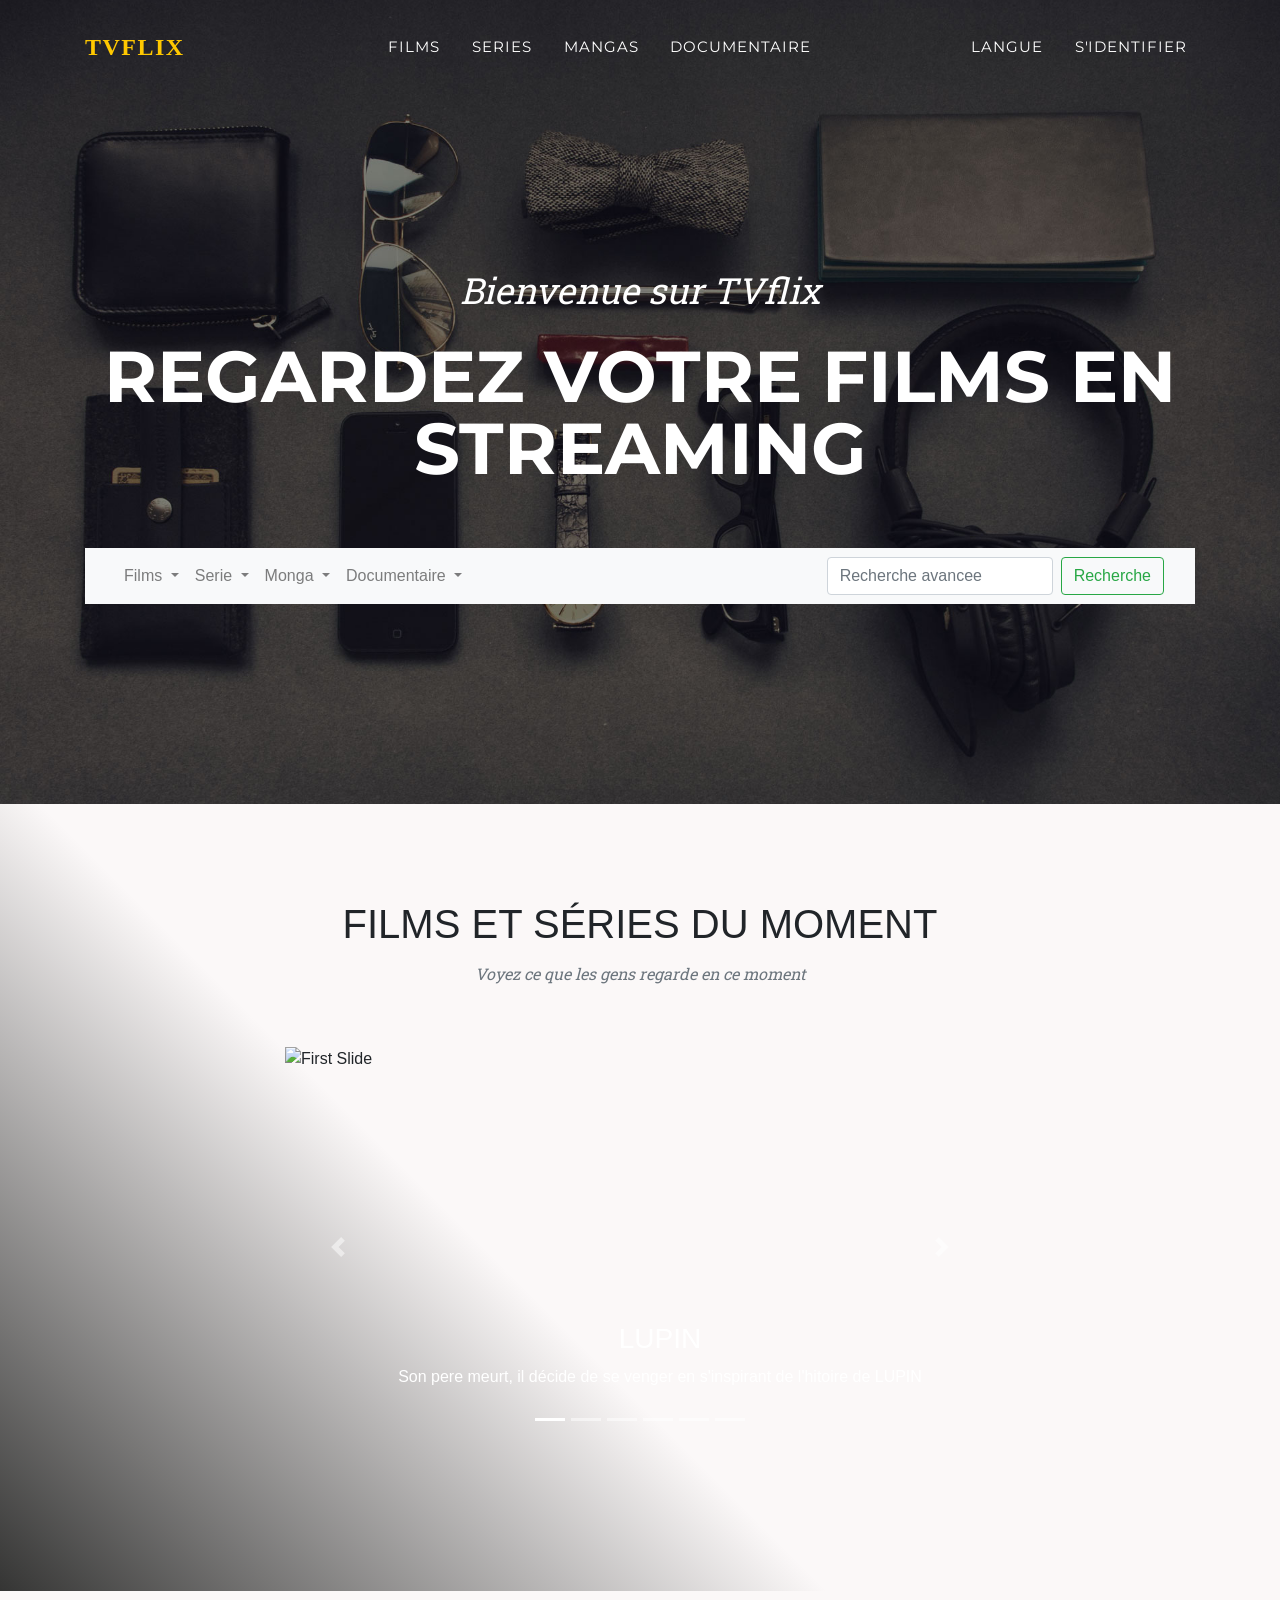
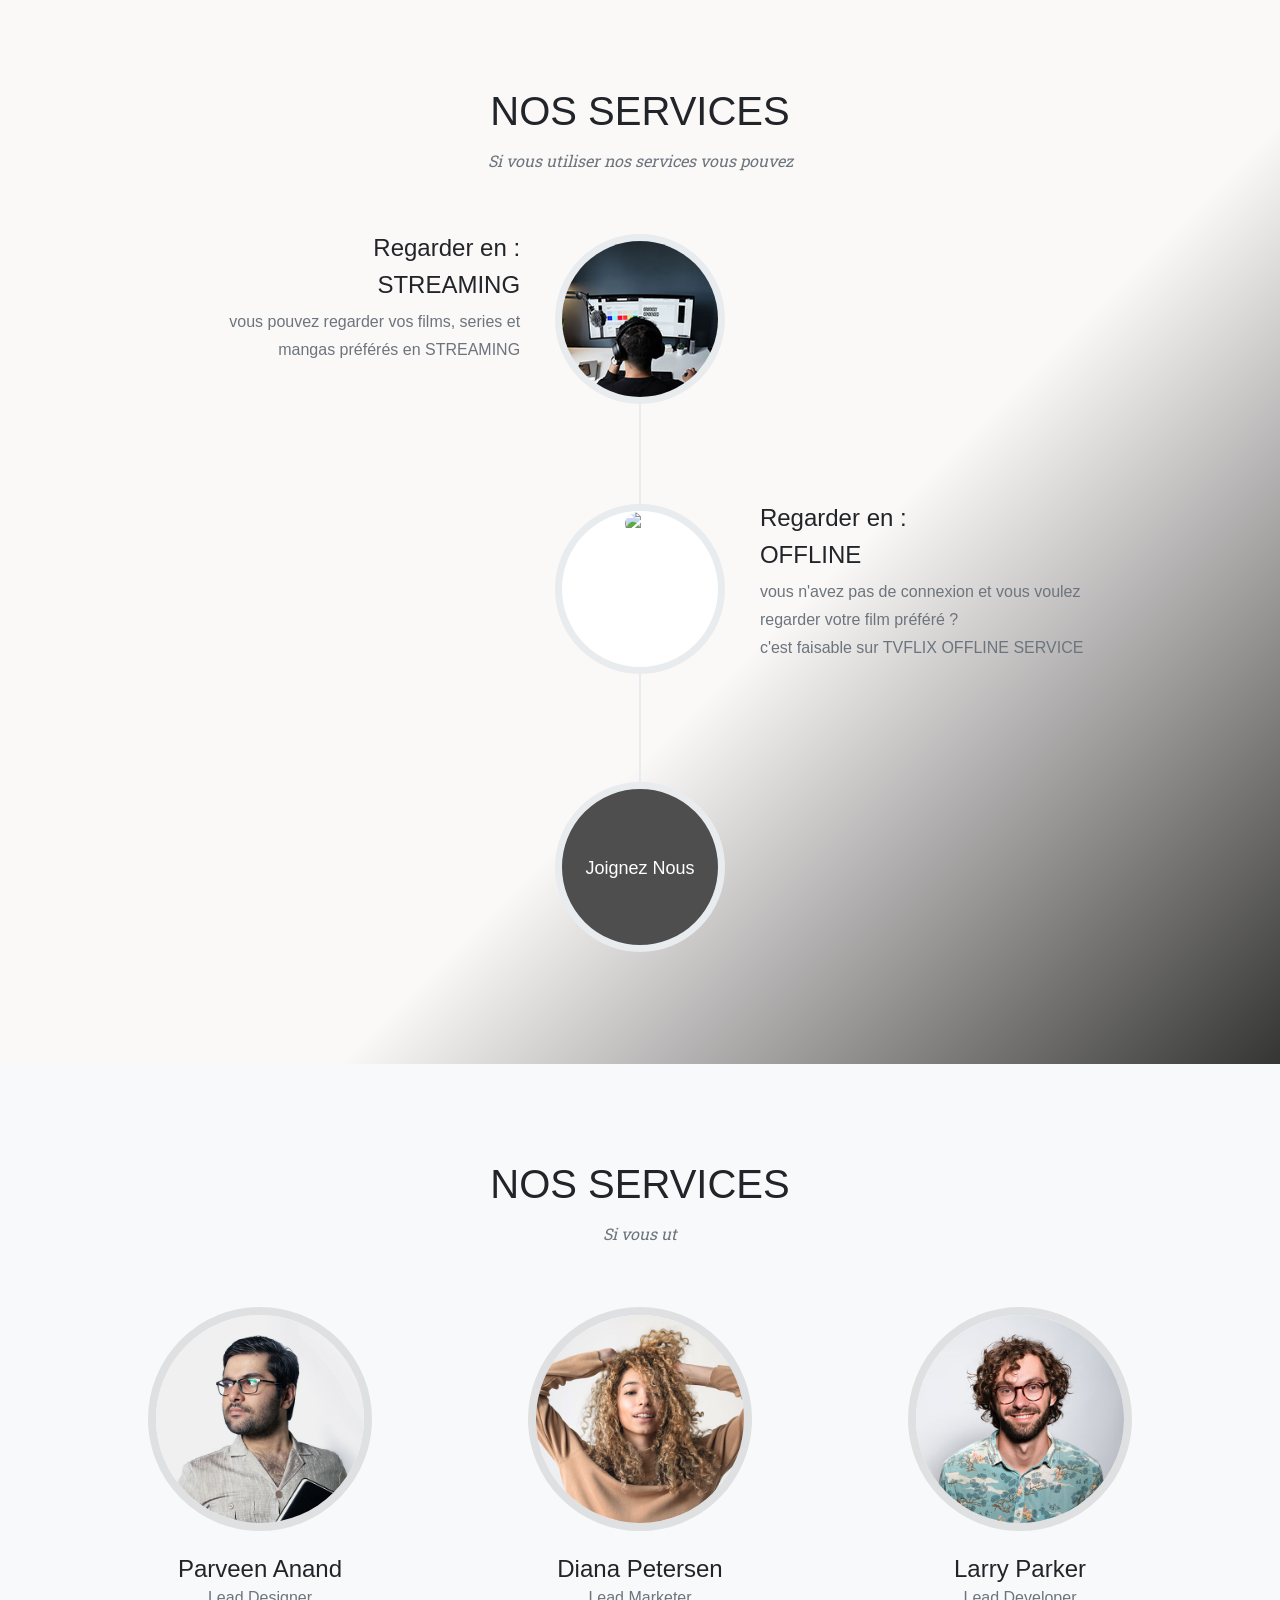
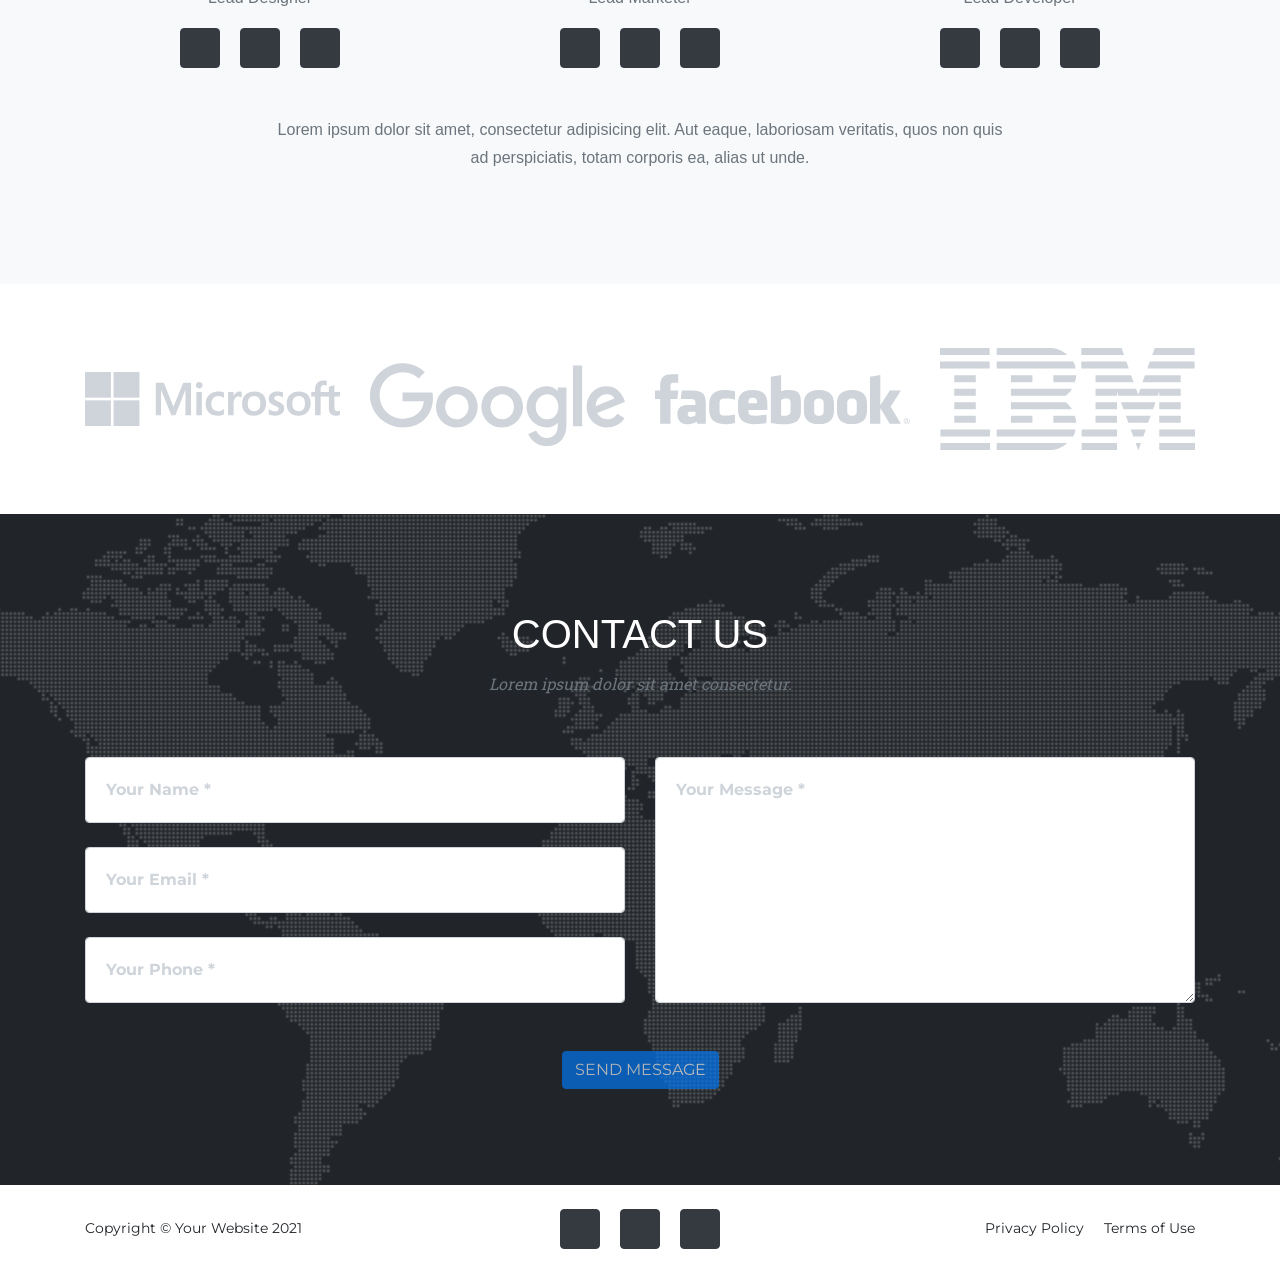
==== commit f9ed1b6a: "Update index.html" ====
--- a/public/jalon1/startbootstrap-agency-gh-pages/index.html
+++ b/public/jalon1/startbootstrap-agency-gh-pages/index.html
@@ -43,7 +43,7 @@
                 <ul class="navbar-nav text-uppercase ms-auto py-4 py-lg-0">
                     <li class="nav-item"><a class="nav-link" href="film.html">Films</a></li>
                     <li class="nav-item"><a class="nav-link" href="#portfolio">Series</a></li>
-                    <li class="nav-item"><a class="nav-link" href="#about">Mangas</a></li>
+                    <li class="nav-item"><a class="nav-link" href="descriptionFilm.html">Mangas</a></li>
                     <li class="nav-item"><a class="nav-link" href="#about">Documentaire</a></li>
                     <li class="nav-item"><a class="nav-link" href="#about"> </a></li>
                     <li class="nav-item"><a class="nav-link" href="#about"> </a></li>
@@ -59,7 +59,7 @@
     <header class="masthead">
         <div class="container">
             <div class="masthead-subheading">Bienvenue sur TVflix</div>
-            <div class="masthead-heading text-uppercase">Regardez vos films en streaming</div>
+            <div class="masthead-heading text-uppercase">Regardez votre films en streaming</div>
             <nav class="navbar navbar-expand-lg navbar-light bg-light">
                 <div class="container-fluid">
                     <!--                        <a class="navbar-brand" href="#">Navbar</a>-->
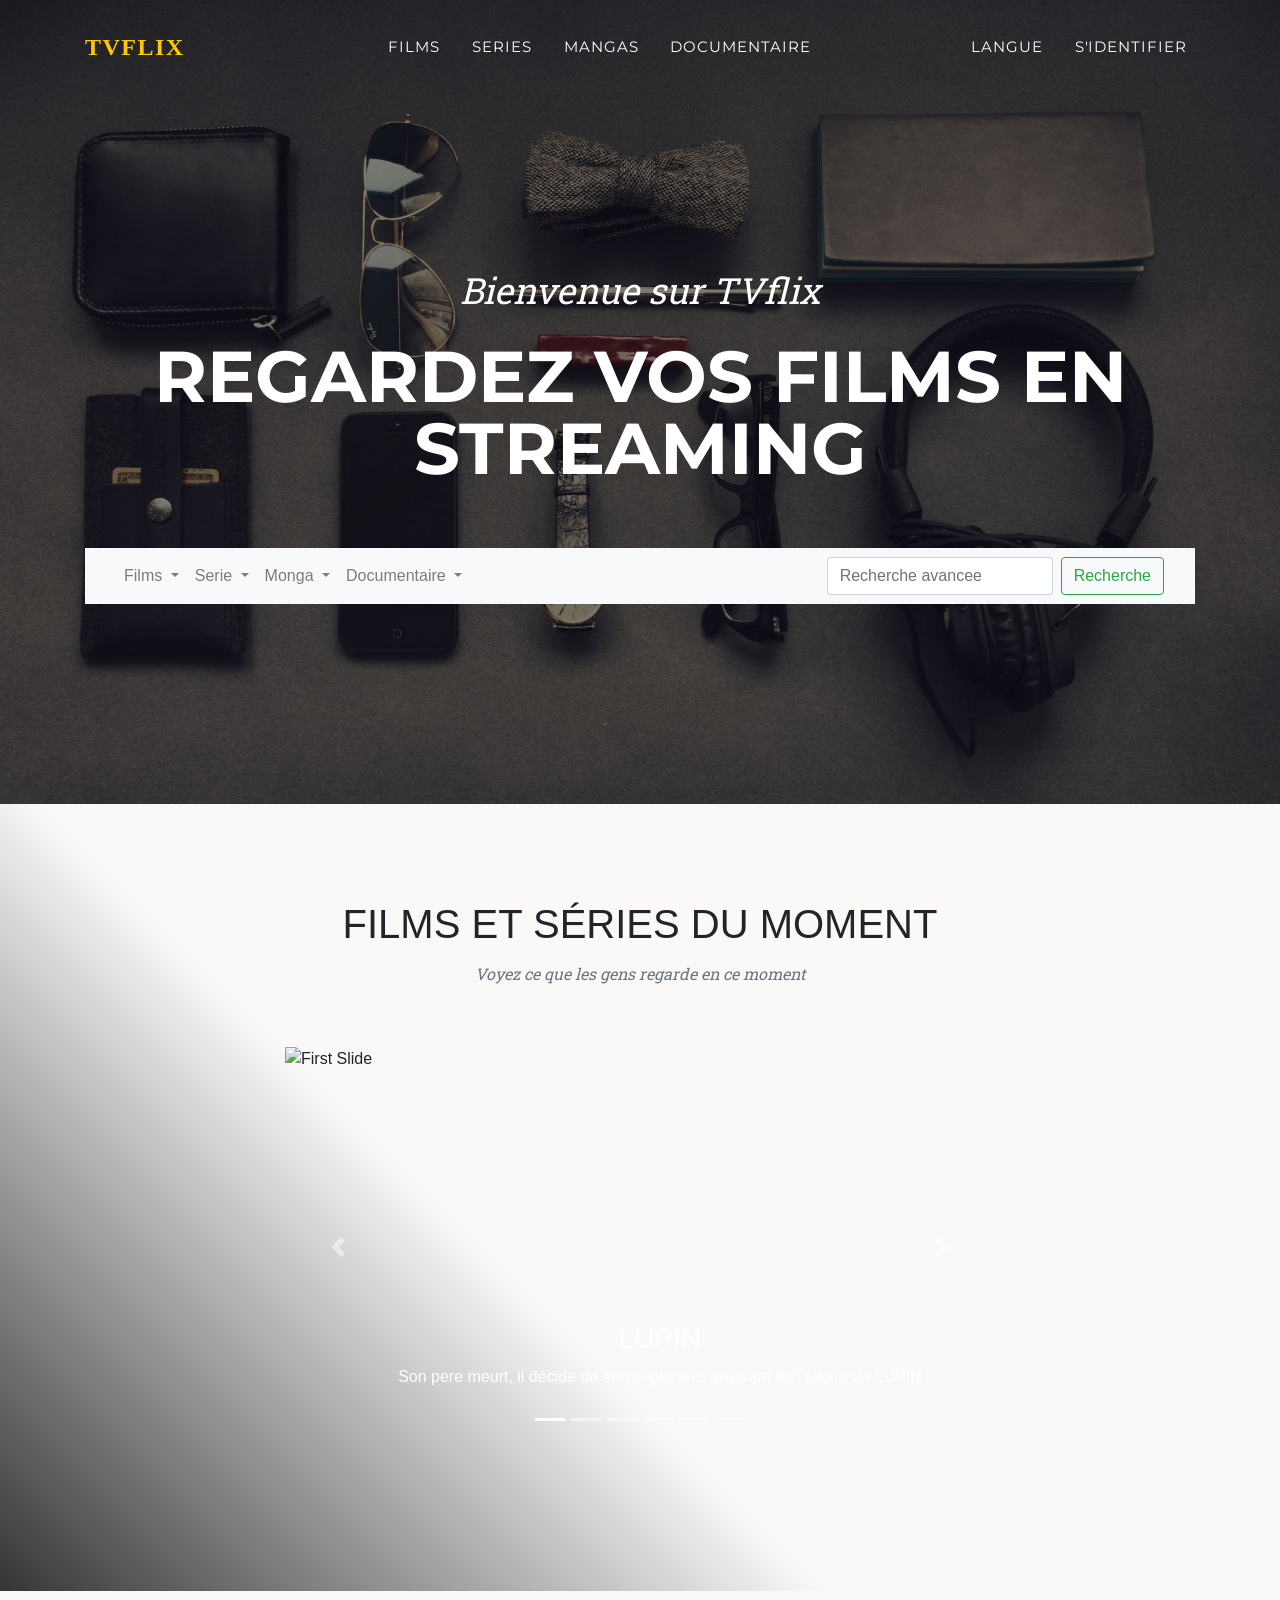
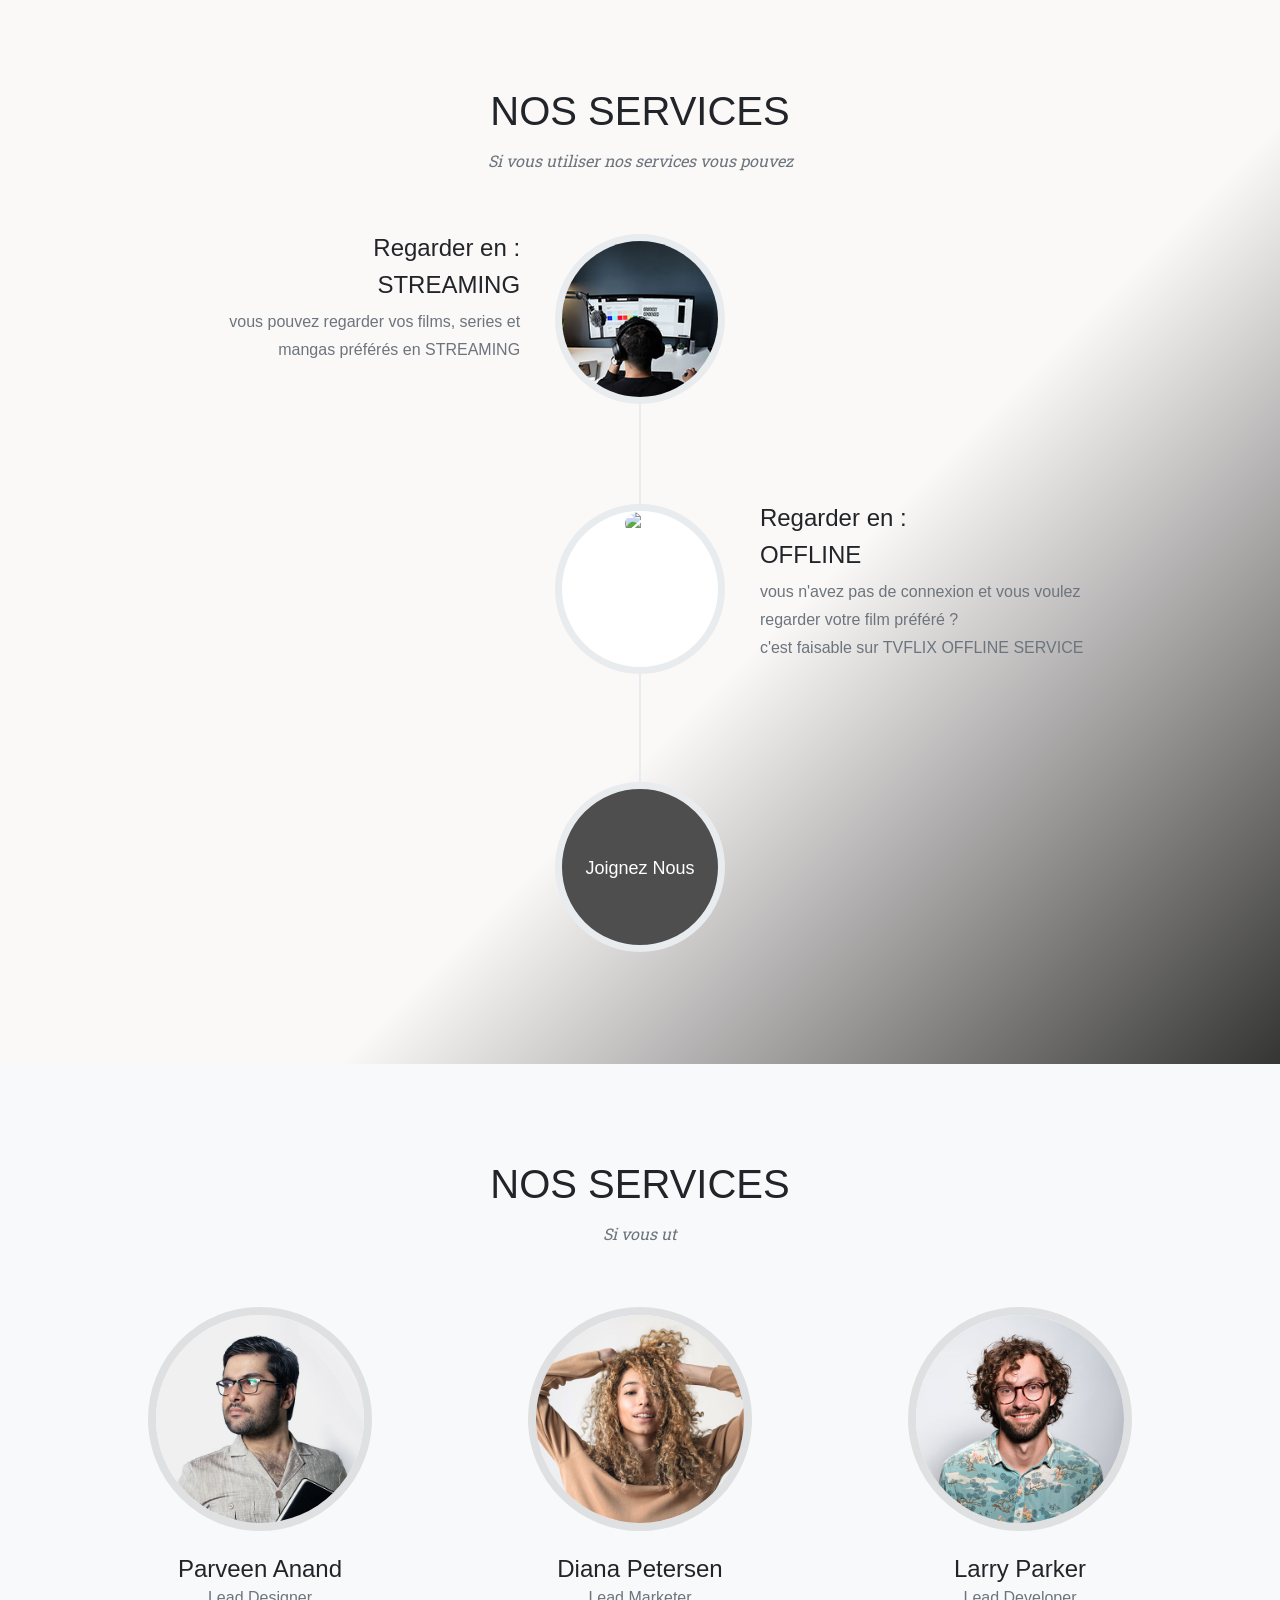
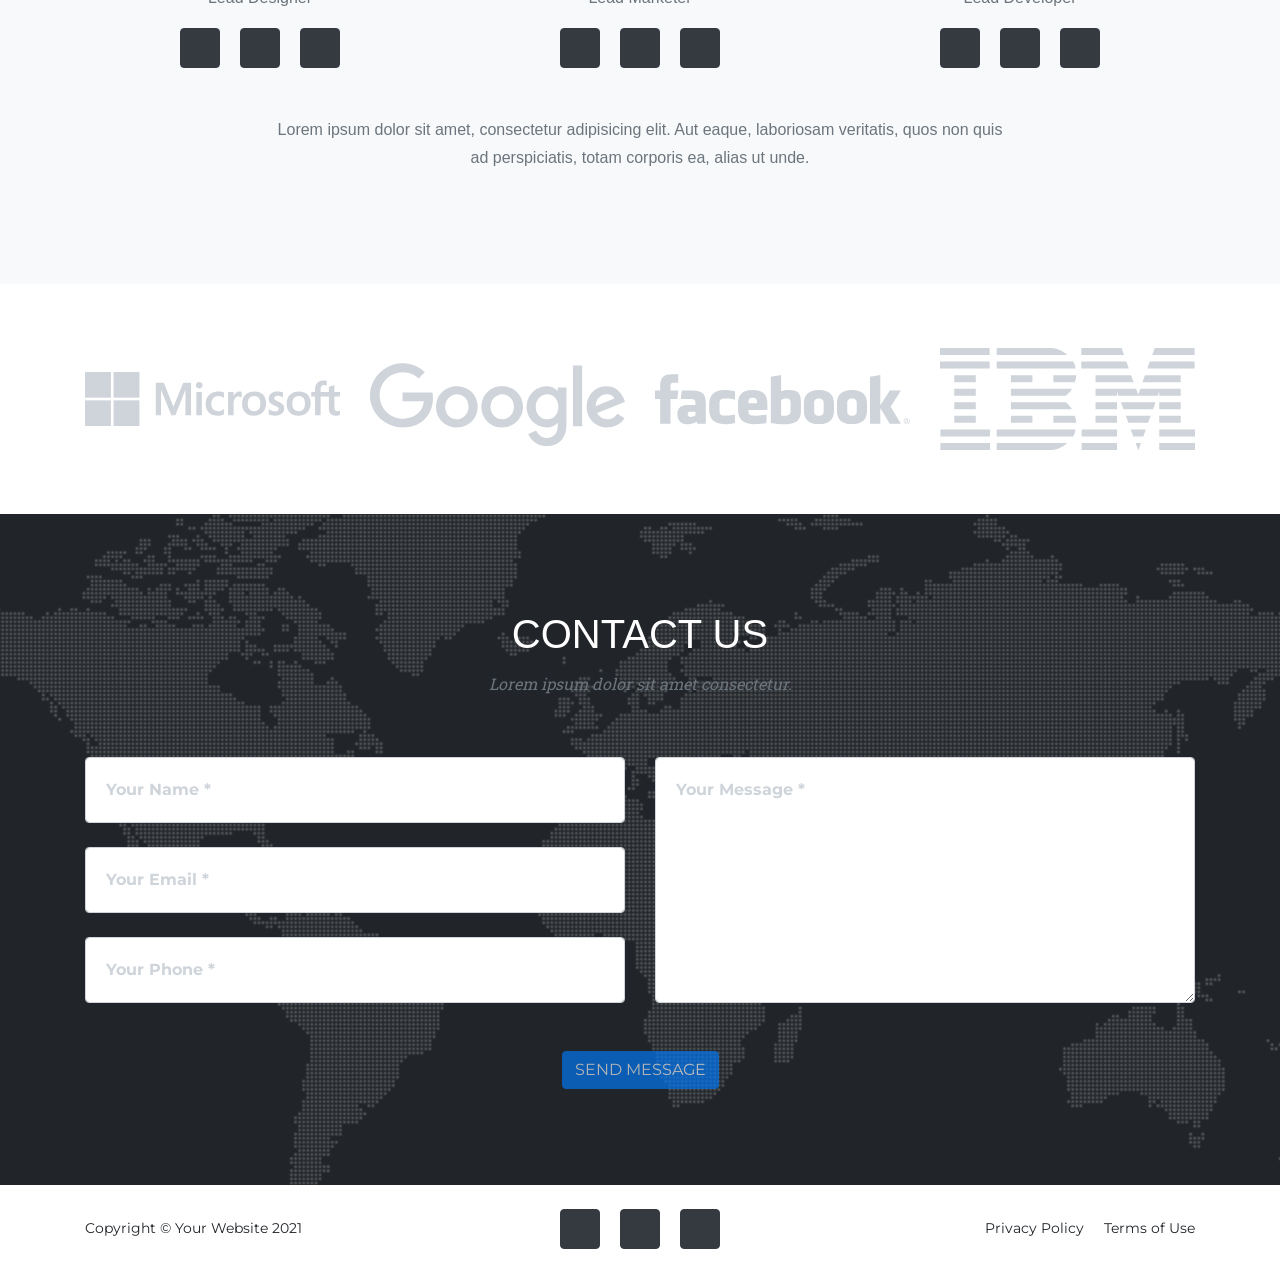
==== commit e429f11e: "Merge branch 'main' of https://github.com/aboubakralaoui/uv-cdaw-template" ====
--- a/public/jalon1/startbootstrap-agency-gh-pages/index.html
+++ b/public/jalon1/startbootstrap-agency-gh-pages/index.html
@@ -59,7 +59,7 @@
     <header class="masthead">
         <div class="container">
             <div class="masthead-subheading">Bienvenue sur TVflix</div>
-            <div class="masthead-heading text-uppercase">Regardez votre films en streaming</div>
+            <div class="masthead-heading text-uppercase">Regardez vos films en streaming</div>
             <nav class="navbar navbar-expand-lg navbar-light bg-light">
                 <div class="container-fluid">
                     <!--                        <a class="navbar-brand" href="#">Navbar</a>-->
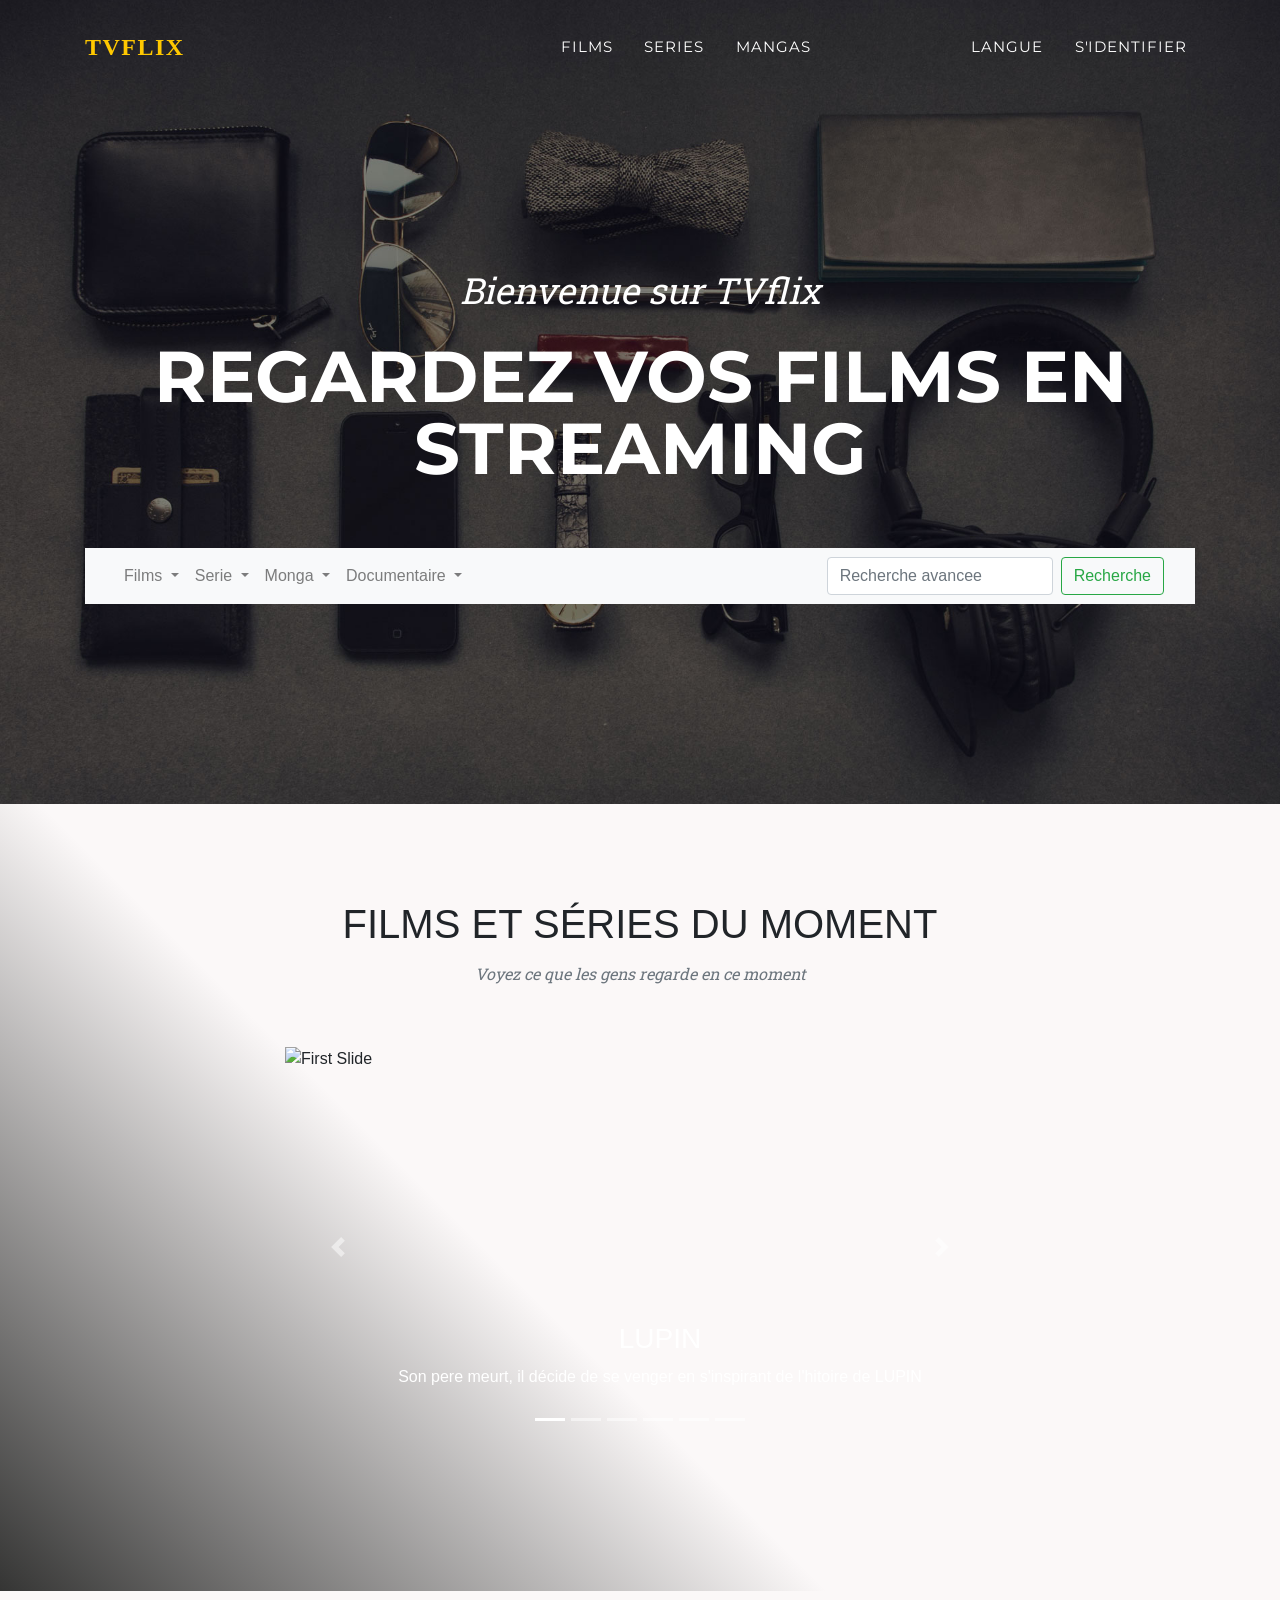
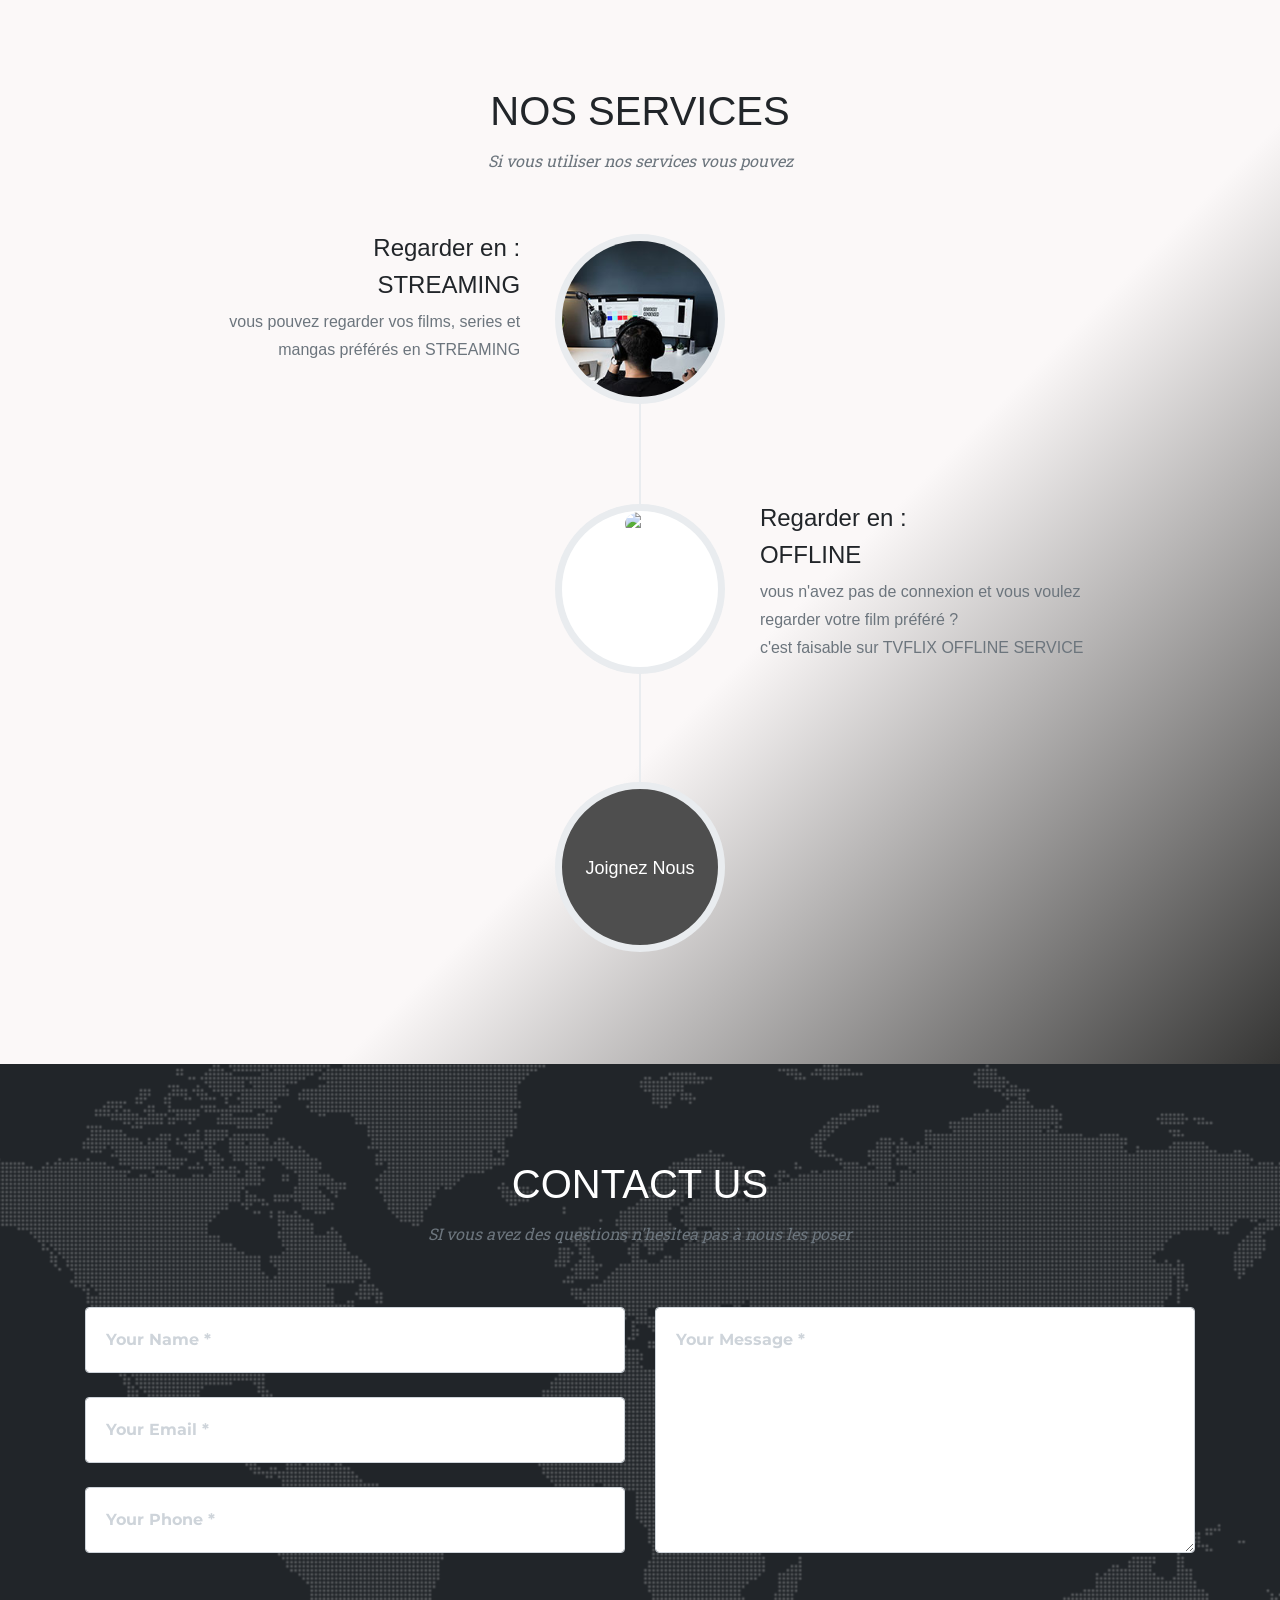
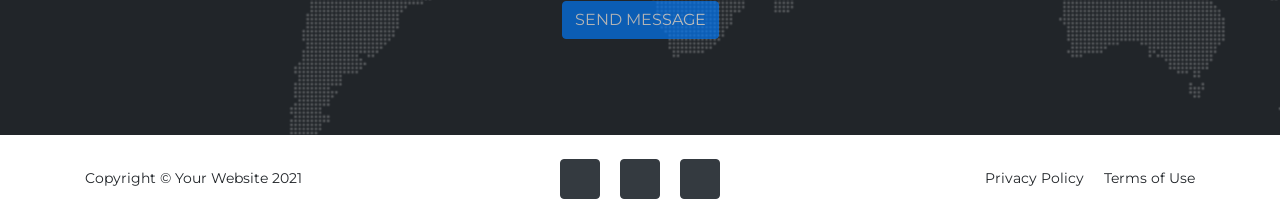
==== commit 6919d2f0: "réglage du navbar j'ai ajusté les liens de la navbar pour qu'elles mènent vers la bonne page" ====
--- a/public/jalon1/startbootstrap-agency-gh-pages/index.html
+++ b/public/jalon1/startbootstrap-agency-gh-pages/index.html
@@ -42,14 +42,13 @@
             <div class="collapse navbar-collapse" id="navbarResponsive">
                 <ul class="navbar-nav text-uppercase ms-auto py-4 py-lg-0">
                     <li class="nav-item"><a class="nav-link" href="film.html">Films</a></li>
-                    <li class="nav-item"><a class="nav-link" href="#portfolio">Series</a></li>
-                    <li class="nav-item"><a class="nav-link" href="descriptionFilm.html">Mangas</a></li>
-                    <li class="nav-item"><a class="nav-link" href="#about">Documentaire</a></li>
+                    <li class="nav-item"><a class="nav-link" href="series.html">Series</a></li>
+                    <li class="nav-item"><a class="nav-link" href="mangas.html">Mangas</a></li>
                     <li class="nav-item"><a class="nav-link" href="#about"> </a></li>
                     <li class="nav-item"><a class="nav-link" href="#about"> </a></li>
                     <li class="nav-item"><a class="nav-link" href="#about"> </a></li>
                     <li class="nav-item"><a class="nav-link" href="#about"> </a></li>
-                    <li class="nav-item"><a class="nav-link" href="index2.html">Langue</a></li>
+                    <li class="nav-item"><a class="nav-link" href="">Langue</a></li>
                     <li class="nav-item"><a class="nav-link" href="login.html">S'identifier</a></li>
                 </ul>
             </div>
@@ -347,54 +346,10 @@
         </div>
     </section>
     <!-- Team-->
-    <section class="page-section bg-light" id="team">
-        <div class="container">
-            <div class="text-center">
-                <h2 class="section-heading text-uppercase">Nos Services</h2>
-                <h3 class="section-subheading text-muted">Si vous ut</h3>
-            </div>
-            <div class="row">
-                <div class="col-lg-4">
-                    <div class="team-member">
-                        <img class="mx-auto rounded-circle" src="assets/img/team/1.jpg" alt="..." />
-                        <h4>Parveen Anand</h4>
-                        <p class="text-muted">Lead Designer</p>
-                        <a class="btn btn-dark btn-social mx-2" href="#!"><i class="fab fa-twitter"></i></a>
-                        <a class="btn btn-dark btn-social mx-2" href="#!"><i class="fab fa-facebook-f"></i></a>
-                        <a class="btn btn-dark btn-social mx-2" href="#!"><i class="fab fa-linkedin-in"></i></a>
-                    </div>
-                </div>
-                <div class="col-lg-4">
-                    <div class="team-member">
-                        <img class="mx-auto rounded-circle" src="assets/img/team/2.jpg" alt="..." />
-                        <h4>Diana Petersen</h4>
-                        <p class="text-muted">Lead Marketer</p>
-                        <a class="btn btn-dark btn-social mx-2" href="#!"><i class="fab fa-twitter"></i></a>
-                        <a class="btn btn-dark btn-social mx-2" href="#!"><i class="fab fa-facebook-f"></i></a>
-                        <a class="btn btn-dark btn-social mx-2" href="#!"><i class="fab fa-linkedin-in"></i></a>
-                    </div>
-                </div>
-                <div class="col-lg-4">
-                    <div class="team-member">
-                        <img class="mx-auto rounded-circle" src="assets/img/team/3.jpg" alt="..." />
-                        <h4>Larry Parker</h4>
-                        <p class="text-muted">Lead Developer</p>
-                        <a class="btn btn-dark btn-social mx-2" href="#!"><i class="fab fa-twitter"></i></a>
-                        <a class="btn btn-dark btn-social mx-2" href="#!"><i class="fab fa-facebook-f"></i></a>
-                        <a class="btn btn-dark btn-social mx-2" href="#!"><i class="fab fa-linkedin-in"></i></a>
-                    </div>
-                </div>
-            </div>
-            <div class="row">
-                <div class="col-lg-8 mx-auto text-center">
-                    <p class="large text-muted">Lorem ipsum dolor sit amet, consectetur adipisicing elit. Aut eaque,
-                        laboriosam veritatis, quos non quis ad perspiciatis, totam corporis ea, alias ut unde.</p>
-                </div>
-            </div>
-        </div>
-    </section>
+   
     <!-- Clients-->
-    <div class="py-5">
+    <!-- prendre les logos de FACEBOOK  -->
+    <!-- <div class="py-5">
         <div class="container">
             <div class="row align-items-center">
                 <div class="col-md-3 col-sm-6 my-3">
@@ -415,13 +370,13 @@
                 </div>
             </div>
         </div>
-    </div>
+    </div> -->
     <!-- Contact-->
     <section class="page-section" id="contact">
         <div class="container">
             <div class="text-center">
                 <h2 class="section-heading text-uppercase">Contact Us</h2>
-                <h3 class="section-subheading text-muted">Lorem ipsum dolor sit amet consectetur.</h3>
+                <h3 class="section-subheading text-muted">SI vous avez des questions n'hesitea pas à nous les poser</h3>
             </div>
             <!-- * * * * * * * * * * * * * * *-->
             <!-- * * SB Forms Contact Form * *-->
